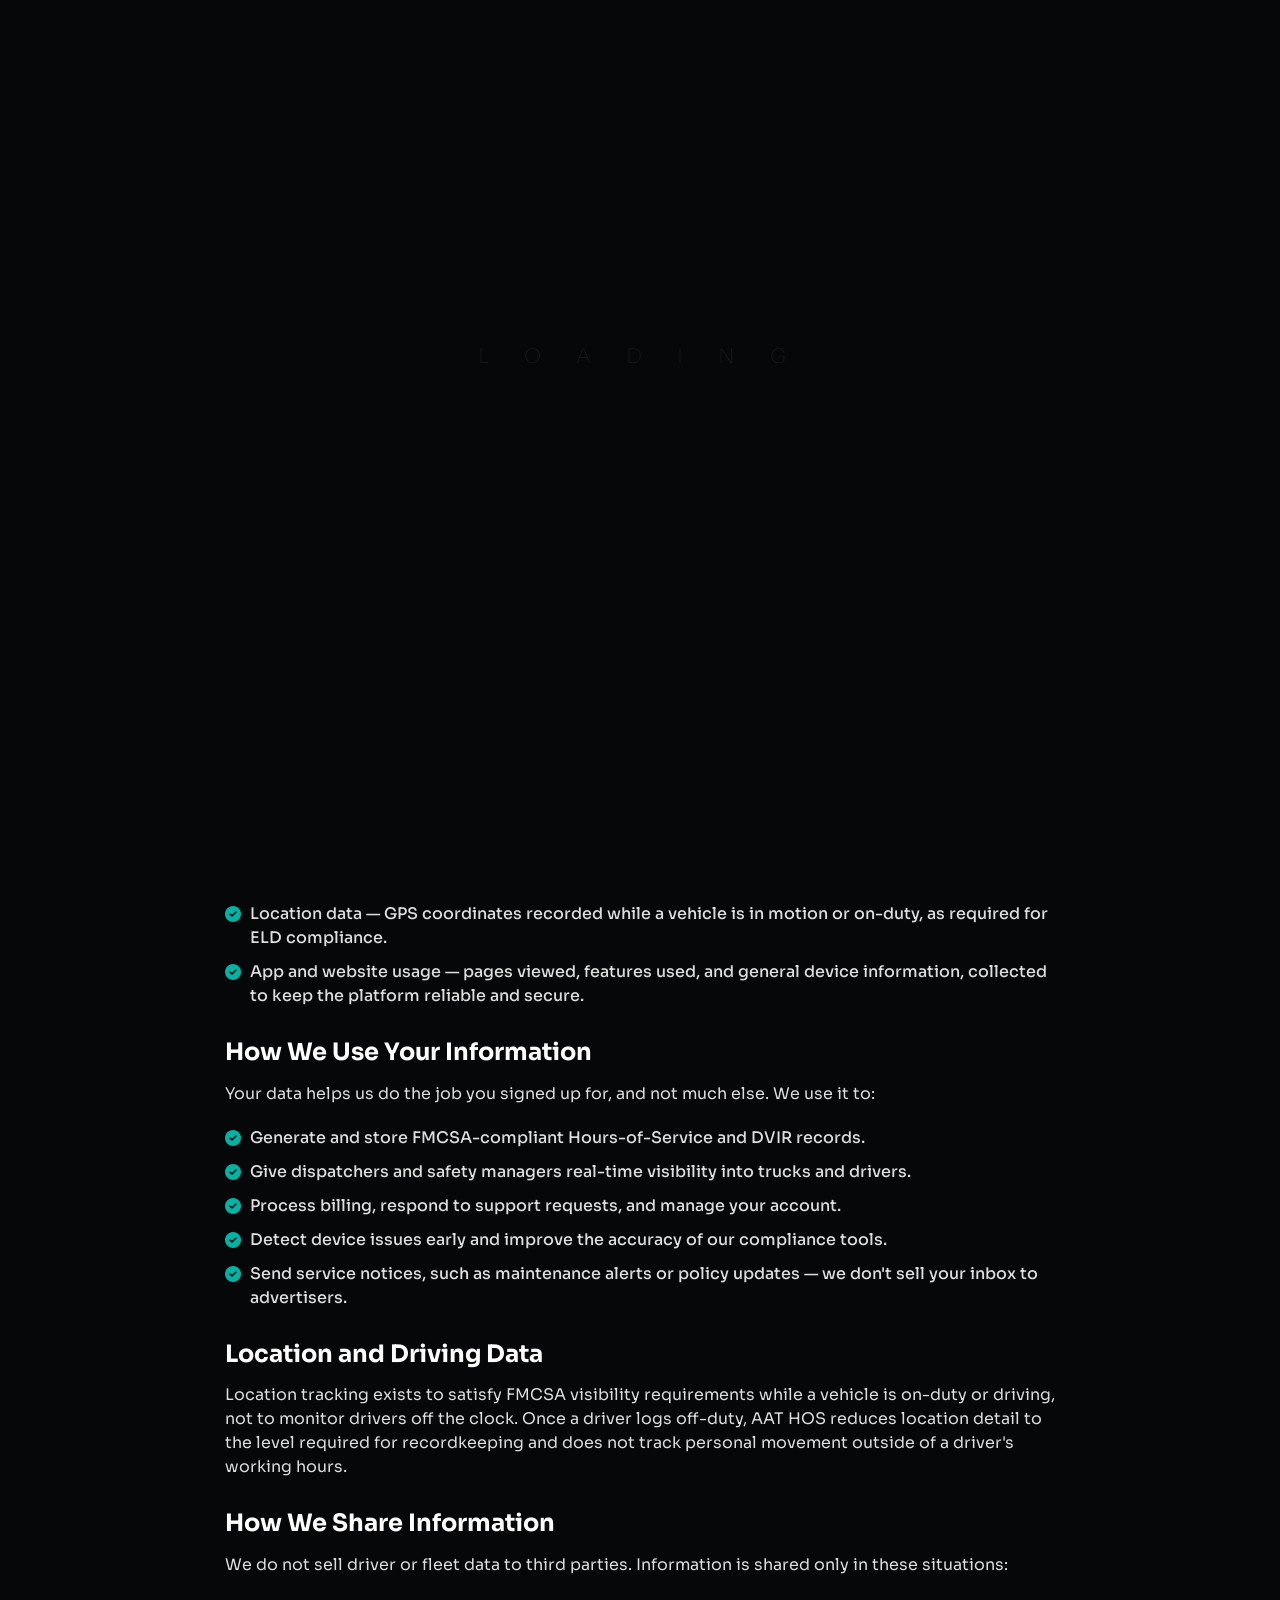
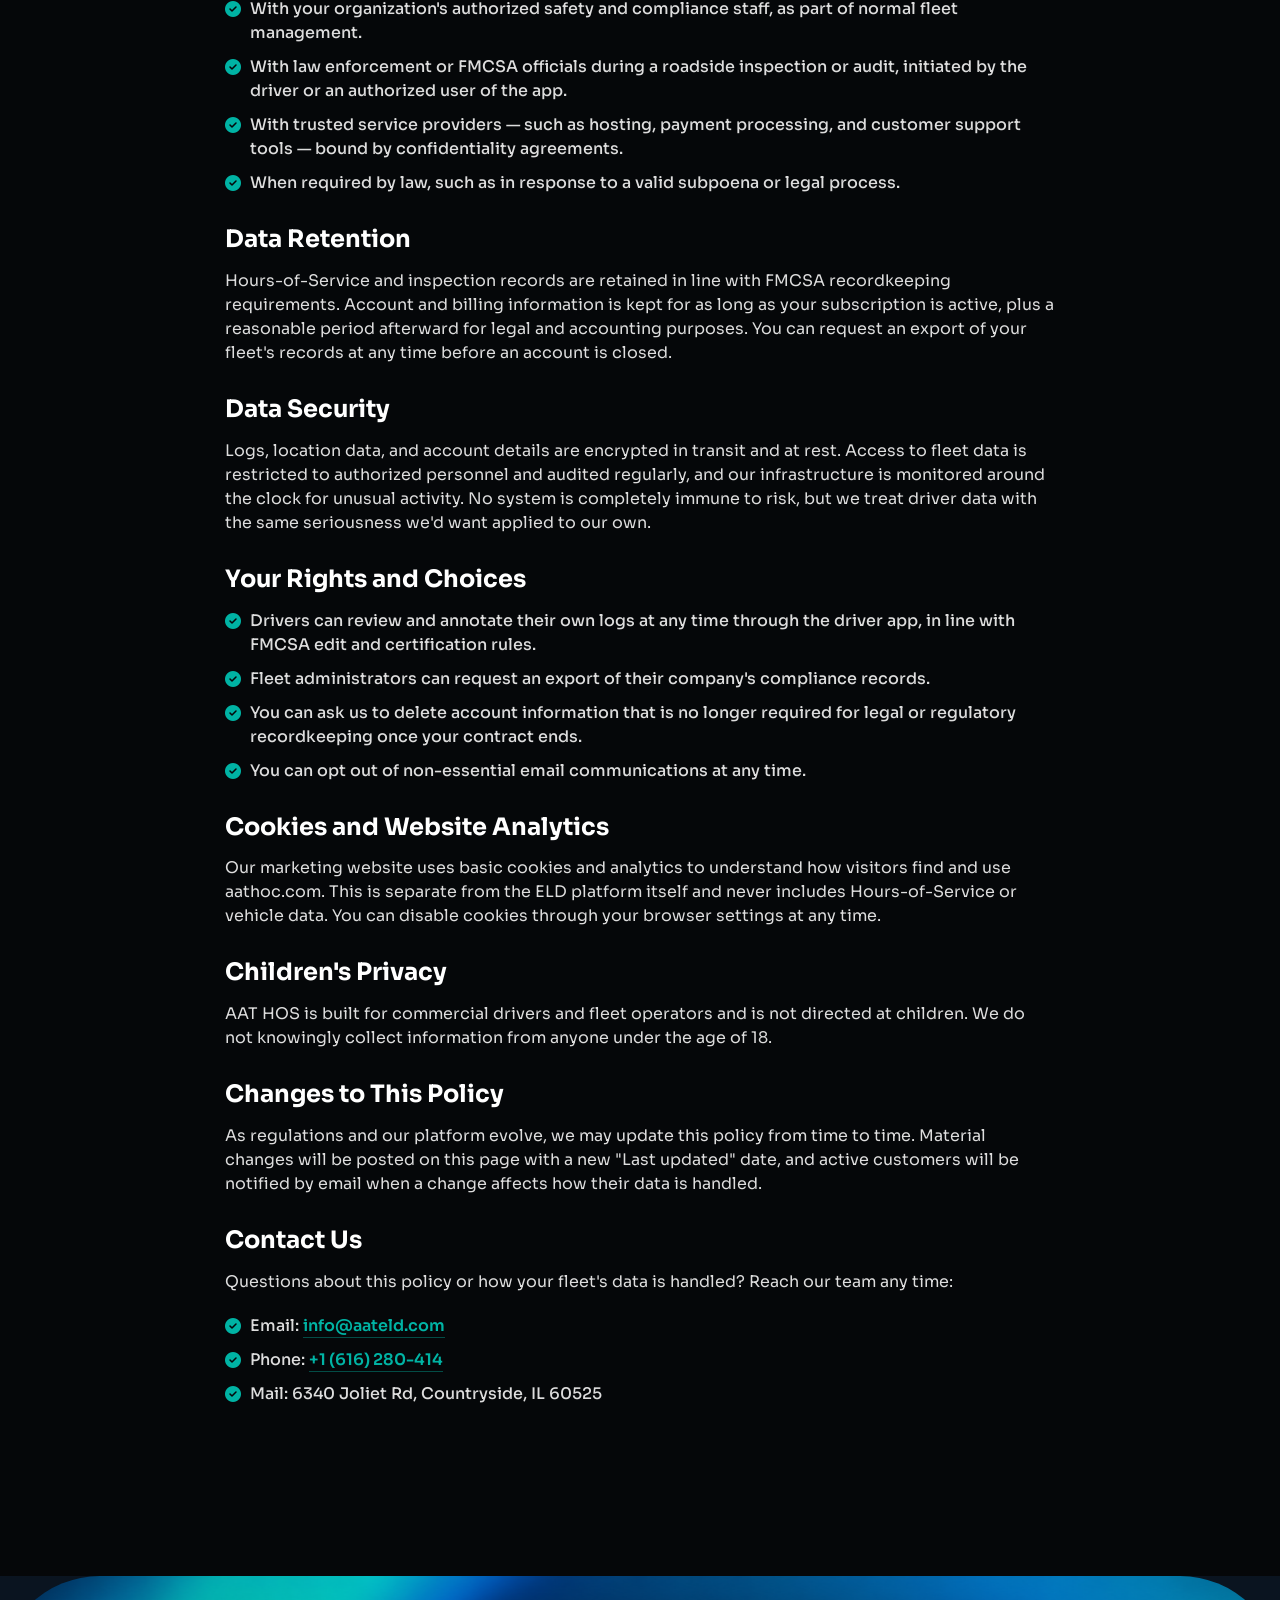
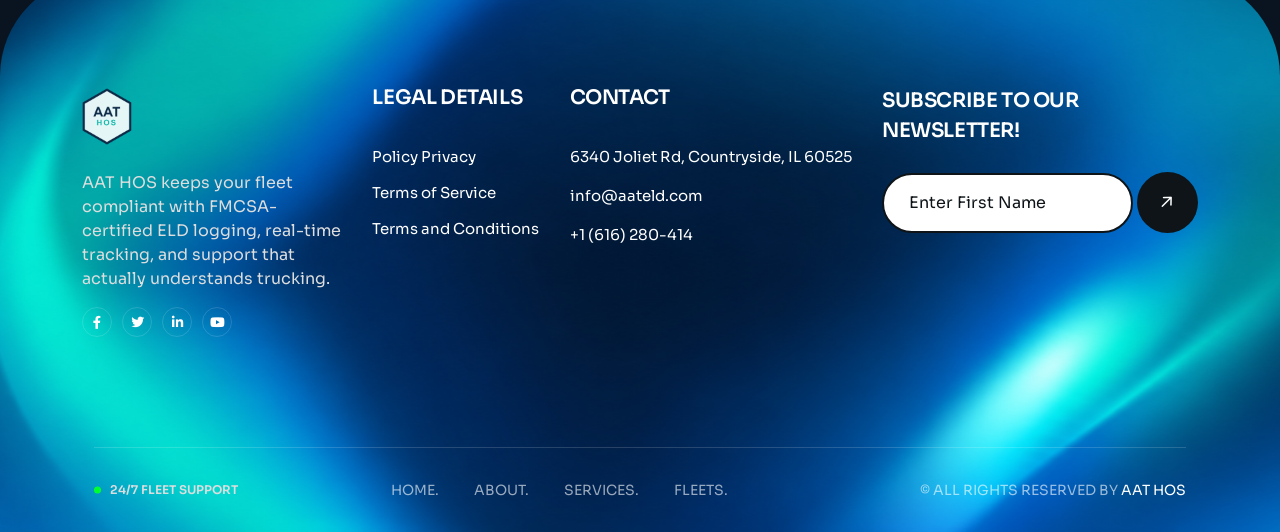
==== privacy-policy.html @ c5a2912a "first commit" ====
<!DOCTYPE html>
<html class="no-js" lang="en">

<head>
    <meta charset="utf-8" />
    <meta http-equiv="x-ua-compatible" content="ie=edge" />
    <meta name="viewport" content="width=device-width, initial-scale=1" />
    <meta name="description"
        content="Read how AAT HOS collects, uses, and protects your fleet's Hours-of-Service logs, driver data, and account information." data-i18n-content="legalPrivacy.metaDesc" />

    <!-- Site Title -->
    <title data-i18n="legalPrivacy.metaTitle">Privacy Policy | AAT HOS</title>

    <!-- Place favicon.ico in the root directory -->
    <link rel="apple-touch-icon" href="./assets/img/favicon.png" />
    <link rel="shortcut icon" type="image/png" href="./assets/img/favicon.png" />

    <!-- CSS here -->
    <link rel="stylesheet" href="assets/css/animate.min.css" />
    <link rel="stylesheet" href="assets/css/bootstrap.min.css" />
    <link rel="stylesheet" href="assets/css/font-awesome-pro.min.css" />
    <link rel="stylesheet" href="assets/css/flaticon_gerold.css" />
    <link rel="stylesheet" href="assets/css/nice-select.css" />
    <link rel="stylesheet" href="assets/css/backToTop.css" />
    <link rel="stylesheet" href="assets/css/owl.carousel.min.css" />
    <link rel="stylesheet" href="assets/css/swiper.min.css" />
    <link rel="stylesheet" href="assets/css/odometer-theme-default.css" />
    <link rel="stylesheet" href="assets/css/magnific-popup.css" />
    <link rel="stylesheet" href="assets/css/venobox.min.css" />
    <link rel="stylesheet" href="assets/css/main.css" />
    <link rel="stylesheet" href="assets/css/main-2.css" />
    <link rel="stylesheet" href="assets/css/main-3.css" />
    <link rel="stylesheet" href="assets/css/gerold-core.css" />
    <link rel="stylesheet" href="assets/css/light-mode.css" />
    <link rel="stylesheet" href="assets/css/meanmenu.css" />
    <link rel="stylesheet" href="assets/css/responsive.css" />
    <link rel="stylesheet" href="assets/css/responsive-2.css" />
    <link rel="stylesheet" href="assets/css/responsive-3.css" />
    <link rel="stylesheet" href="assets/css/lang-switcher.css" />
    <link rel="stylesheet" href="assets/css/legal-content.css" />
</head>

<body>

    <!-- Preloader Area Start -->
    <div class="preloader">
        <svg viewBox="0 0 1000 1000" preserveAspectRatio="none">
            <path id="preloaderSvg" d="M0,1005S175,995,500,995s500,5,500,5V0H0Z"></path>
        </svg>
        <div class="preloader-heading">
            <div class="load-text">
                <span>L</span>
                <span>o</span>
                <span>a</span>
                <span>d</span>
                <span>i</span>
                <span>n</span>
                <span>g</span>
            </div>
        </div>
    </div>
    <!-- Preloader Area End -->

    <!-- start: Back To Top -->
    <div class="progress-wrap" id="scrollUp">
        <svg class="progress-circle svg-content" width="100%" height="100%" viewBox="-1 -1 102 102">
            <path d="M50,1 a49,49 0 0,1 0,98 a49,49 0 0,1 0,-98" />
        </svg>
    </div>
    <!-- end: Back To Top -->

    <!-- start: Header Area -->
    <header class="tj-header-area header-6 header-absolute">
        <div class="container-fluid">
            <div class="row">
                <div class="col-12 d-flex flex-wrap justify-content-between align-items-center">
                    <div class="tj-header-4-logo">
                        <div class="logo-box">
                            <a href="index.html">
                                <img src="assets/img/images/logo/AAT-HOS-white.png" alt="Logo" />
                            </a>
                        </div>
                    </div>
                    <div class="header-menu" id="headerMenu">
                        <nav>
                            <ul>
                                <li class="lang-switcher-item">
                                    <div class="lang-switcher">
                                        <button type="button" class="lang-switcher-current" aria-haspopup="listbox" aria-expanded="false">
                                            <span class="lang-switcher-current-label">EN</span>
                                            <i class="fa-regular fa-chevron-down"></i>
                                        </button>
                                        <div class="lang-switcher-options" role="listbox">
                                            <button type="button" class="lang-option is-active" data-lang="en" role="option" aria-selected="true">EN</button>
                                            <button type="button" class="lang-option" data-lang="es" role="option" aria-selected="false">ESP</button>
                                        </div>
                                    </div>
                                </li>
                                <li><a href="index.html#home" data-i18n="nav.home">Home</a></li>
                                <li><a href="index.html#about" data-i18n="nav.about">About</a></li>
                                <li><a href="index.html#services" data-i18n="nav.services">Services</a></li>
                                <li><a href="index.html#fleets" data-i18n="nav.fleets">Fleets We Serve</a></li>
                                <li><a href="index.html#faq" data-i18n="nav.faq">FAQ</a></li>
                                <li><a href="index.html#footer" data-i18n="nav.contact">Contact</a></li>
                            </ul>
                        </nav>
                    </div>
                    <div class="mobile-menu d-lg-none"></div>
                    <div class="header-button">
                        <a href="index.html#footer" class="btn tj-btn-primary"><span data-i18n="nav.getStarted">Get Started</span> <i
                                class="fa-regular fa-arrow-right"></i></a>
                    </div>
                    <div class="menu-bar d-lg-none">
                        <button>
                            <span></span>
                            <span></span>
                            <span></span>
                            <span></span>
                        </button>
                    </div>
                </div>
            </div>
        </div>
    </header>
    <header class="tj-header-area header-2 header-6-sticky header-sticky sticky-out">
        <div class="container-fluid">
            <div class="row">
                <div class="col-12 d-flex flex-wrap justify-content-between align-items-center">
                    <div class="tj-header-4-logo">
                        <div class="logo-box">
                            <a href="index.html">
                                <img src="assets/img/images/logo/AAT-HOS-white.png" alt="Logo" />
                            </a>
                        </div>
                    </div>
                    <div class="header-menu">
                        <nav>
                            <ul>
                                <li><a href="index.html#home" data-i18n="nav.home">Home</a></li>
                                <li><a href="index.html#about" data-i18n="nav.about">About</a></li>
                                <li><a href="index.html#services" data-i18n="nav.services">Services</a></li>
                                <li><a href="index.html#fleets" data-i18n="nav.fleets">Fleets We Serve</a></li>
                                <li><a href="index.html#faq" data-i18n="nav.faq">FAQ</a></li>
                                <li><a href="index.html#footer" data-i18n="nav.contact">Contact</a></li>
                                <li class="lang-switcher-item">
                                    <div class="lang-switcher">
                                        <button type="button" class="lang-switcher-current" aria-haspopup="listbox" aria-expanded="false">
                                            <span class="lang-switcher-current-label">EN</span>
                                            <i class="fa-regular fa-chevron-down"></i>
                                        </button>
                                        <div class="lang-switcher-options" role="listbox">
                                            <button type="button" class="lang-option is-active" data-lang="en" role="option" aria-selected="true">EN</button>
                                            <button type="button" class="lang-option" data-lang="es" role="option" aria-selected="false">ESP</button>
                                        </div>
                                    </div>
                                </li>
                            </ul>
                        </nav>
                    </div>
                    <div class="mobile-menu d-lg-none"></div>
                    <div class="header-button">
                        <a href="index.html#footer" class="btn tj-btn-primary"><span data-i18n="nav.getStarted">Get Started</span> <i
                                class="fa-regular fa-arrow-right"></i></a>
                    </div>
                    <div class="menu-bar d-lg-none">
                        <button>
                            <span></span>
                            <span></span>
                            <span></span>
                            <span></span>
                        </button>
                    </div>
                </div>
            </div>
        </div>
    </header>
    <!-- end: Header Area -->

    <main class="site-content" id="content">

        <!-- START: Breadcrumb Area -->
        <section class="breadcrumb_area" data-bg-image="./assets/img/breadcrumb/breadcrumb-bg.jpg"
            data-bg-color="#0E1B2C">
            <div class="container">
                <div class="row">
                    <div class="col">
                        <div class="breadcrumb_content d-flex flex-column align-items-center">
                            <h2 class="title wow fadeInUp" data-wow-delay=".3s" data-i18n="legalPrivacy.pageTitle">Privacy Policy</h2>
                            <div class="breadcrumb_navigation wow fadeInUp" data-wow-delay=".5s">
                                <span><a href="index.html" data-i18n="nav.home">Home</a></span>
                                <i class="far fa-long-arrow-right"></i>
                                <span class="current-item" data-i18n="legalPrivacy.pageTitle">Privacy Policy</span>
                            </div>
                        </div>
                    </div>
                </div>
            </div>
        </section>
        <!-- END: Breadcrumb Area -->

        <!-- start: Privacy Policy Content -->
        <section class="full-width tj-post-details__area">
            <div class="container">
                <div class="row justify-content-center">
                    <div class="col-lg-9">
                        <div class="tj-post-details__container">
                            <article class="tj-single__post">
                                <div class="tj-post__content">

                                    <p><em data-i18n="legal.lastUpdated">Last updated: September 2026</em></p>

                                    <p data-i18n="legalPrivacy.intro">
                                        AAT HOS provides FMCSA-certified ELD hardware and fleet compliance software to
                                        trucking companies, owner-operators, and dispatch teams. This policy explains
                                        what information we collect through our devices, driver app, and website,
                                        why we collect it, and the choices you have as a driver, fleet manager, or
                                        site visitor.
                                    </p>

                                    <h4 data-i18n="legalPrivacy.h1">Information We Collect</h4>
                                    <p data-i18n="legalPrivacy.h1Intro">
                                        We collect only what's needed to keep your fleet compliant and your account
                                        running smoothly:
                                    </p>
                                    <ul>
                                        <li data-i18n="legalPrivacy.h1List1">Account details — name, company, email, phone number, and billing
                                            information when you sign up or manage your subscription.</li>
                                        <li data-i18n="legalPrivacy.h1List2">Vehicle and engine data — diagnostic information read from your truck's
                                            ECM, such as odometer, engine hours, and VIN, used to build accurate HOS
                                            records.</li>
                                        <li data-i18n="legalPrivacy.h1List3">Hours-of-Service and inspection logs — duty status changes, driver
                                            certifications, and DVIR entries created through the driver app.</li>
                                        <li data-i18n="legalPrivacy.h1List4">Location data — GPS coordinates recorded while a vehicle is in motion or
                                            on-duty, as required for ELD compliance.</li>
                                        <li data-i18n="legalPrivacy.h1List5">App and website usage — pages viewed, features used, and general device
                                            information, collected to keep the platform reliable and secure.</li>
                                    </ul>

                                    <h4 data-i18n="legalPrivacy.h2">How We Use Your Information</h4>
                                    <p data-i18n="legalPrivacy.h2Intro">
                                        Your data helps us do the job you signed up for, and not much else. We use it
                                        to:
                                    </p>
                                    <ul>
                                        <li data-i18n="legalPrivacy.h2List1">Generate and store FMCSA-compliant Hours-of-Service and DVIR records.</li>
                                        <li data-i18n="legalPrivacy.h2List2">Give dispatchers and safety managers real-time visibility into trucks and
                                            drivers.</li>
                                        <li data-i18n="legalPrivacy.h2List3">Process billing, respond to support requests, and manage your account.
                                        </li>
                                        <li data-i18n="legalPrivacy.h2List4">Detect device issues early and improve the accuracy of our compliance
                                            tools.</li>
                                        <li data-i18n="legalPrivacy.h2List5">Send service notices, such as maintenance alerts or policy updates — we
                                            don't sell your inbox to advertisers.</li>
                                    </ul>

                                    <h4 data-i18n="legalPrivacy.h3">Location and Driving Data</h4>
                                    <p data-i18n="legalPrivacy.h3Body">
                                        Location tracking exists to satisfy FMCSA visibility requirements while a
                                        vehicle is on-duty or driving, not to monitor drivers off the clock. Once a
                                        driver logs off-duty, AAT HOS reduces location detail to the level required
                                        for recordkeeping and does not track personal movement outside of a driver's
                                        working hours.
                                    </p>

                                    <h4 data-i18n="legalPrivacy.h4">How We Share Information</h4>
                                    <p data-i18n="legalPrivacy.h4Intro">
                                        We do not sell driver or fleet data to third parties. Information is shared
                                        only in these situations:
                                    </p>
                                    <ul>
                                        <li data-i18n="legalPrivacy.h4List1">With your organization's authorized safety and compliance staff, as part
                                            of normal fleet management.</li>
                                        <li data-i18n="legalPrivacy.h4List2">With law enforcement or FMCSA officials during a roadside inspection or
                                            audit, initiated by the driver or an authorized user of the app.</li>
                                        <li data-i18n="legalPrivacy.h4List3">With trusted service providers — such as hosting, payment processing, and
                                            customer support tools — bound by confidentiality agreements.</li>
                                        <li data-i18n="legalPrivacy.h4List4">When required by law, such as in response to a valid subpoena or legal
                                            process.</li>
                                    </ul>

                                    <h4 data-i18n="legalPrivacy.h5">Data Retention</h4>
                                    <p data-i18n="legalPrivacy.h5Body">
                                        Hours-of-Service and inspection records are retained in line with FMCSA
                                        recordkeeping requirements. Account and billing information is kept for as
                                        long as your subscription is active, plus a reasonable period afterward for
                                        legal and accounting purposes. You can request an export of your fleet's
                                        records at any time before an account is closed.
                                    </p>

                                    <h4 data-i18n="legalPrivacy.h6">Data Security</h4>
                                    <p data-i18n="legalPrivacy.h6Body">
                                        Logs, location data, and account details are encrypted in transit and at
                                        rest. Access to fleet data is restricted to authorized personnel and audited
                                        regularly, and our infrastructure is monitored around the clock for unusual
                                        activity. No system is completely immune to risk, but we treat driver data
                                        with the same seriousness we'd want applied to our own.
                                    </p>

                                    <h4 data-i18n="legalPrivacy.h7">Your Rights and Choices</h4>
                                    <ul>
                                        <li data-i18n="legalPrivacy.h7List1">Drivers can review and annotate their own logs at any time through the
                                            driver app, in line with FMCSA edit and certification rules.</li>
                                        <li data-i18n="legalPrivacy.h7List2">Fleet administrators can request an export of their company's compliance
                                            records.</li>
                                        <li data-i18n="legalPrivacy.h7List3">You can ask us to delete account information that is no longer required
                                            for legal or regulatory recordkeeping once your contract ends.</li>
                                        <li data-i18n="legalPrivacy.h7List4">You can opt out of non-essential email communications at any time.</li>
                                    </ul>

                                    <h4 data-i18n="legalPrivacy.h8">Cookies and Website Analytics</h4>
                                    <p data-i18n="legalPrivacy.h8Body">
                                        Our marketing website uses basic cookies and analytics to understand how
                                        visitors find and use aathoc.com. This is separate from the ELD platform
                                        itself and never includes Hours-of-Service or vehicle data. You can disable
                                        cookies through your browser settings at any time.
                                    </p>

                                    <h4 data-i18n="legalPrivacy.h9">Children's Privacy</h4>
                                    <p data-i18n="legalPrivacy.h9Body">
                                        AAT HOS is built for commercial drivers and fleet operators and is not
                                        directed at children. We do not knowingly collect information from anyone
                                        under the age of 18.
                                    </p>

                                    <h4 data-i18n="legalPrivacy.h10">Changes to This Policy</h4>
                                    <p data-i18n="legalPrivacy.h10Body">
                                        As regulations and our platform evolve, we may update this policy from time
                                        to time. Material changes will be posted on this page with a new "Last
                                        updated" date, and active customers will be notified by email when a change
                                        affects how their data is handled.
                                    </p>

                                    <h4 data-i18n="legal.contactTitle">Contact Us</h4>
                                    <p data-i18n="legalPrivacy.contactIntro">
                                        Questions about this policy or how your fleet's data is handled? Reach our
                                        team any time:
                                    </p>
                                    <ul>
                                        <li><span data-i18n="legal.emailLabel">Email:</span> <a href="mailto:info@aateld.com">info@aateld.com</a></li>
                                        <li><span data-i18n="legal.phoneLabel">Phone:</span> <a href="tel:+1616280414">+1 (616) 280-414</a></li>
                                        <li data-i18n="legal.mailLine">Mail: 6340 Joliet Rd, Countryside, IL 60525</li>
                                    </ul>

                                </div>
                            </article>
                        </div>
                    </div>
                </div>
            </div>
        </section>
        <!-- end: Privacy Policy Content -->

    </main>

    <!-- start: Footer Area -->
    <section class="tj-footer-7-area tj-footer-9-area" id="footer" data-bg-image="assets/img/images/footer-bg.png">
        <div class="container">
            <div class="row">
                <div class="col">
                    <div class="tj-footer-7-top">
                        <div class="container">
                            <div class="row">
                                <div class="tj-footer-7-top-wrapper">
                                    <div class="footer-widget widget-info tj-footer-9-col-1 wow fadeInUp" data-wow-delay=".3s">
                                        <div class="footer-logo">
                                            <a href="index.html"><img src="assets/img/images/logo/footer-logo.png" alt=""></a>
                                        </div>
                                        <div class="desc">
                                            <p data-i18n="footer.desc">AAT HOS keeps your fleet compliant with FMCSA-certified ELD logging, real-time tracking, and support that actually understands trucking.</p>
                                        </div>
                                        <div class="tj-footer-9-social">
                                            <ul class="ul-reset social-icons tj-header-5-right-social-icons">
                                                <li>
                                                    <a href="#"><i class="fa-brands fa-facebook-f"></i></a>
                                                </li>
                                                <li>
                                                    <a href="#"><i class="fa-brands fa-twitter"></i></a>
                                                </li>
                                                <li>
                                                    <a href="#"><i class="fa-brands fa-linkedin-in"></i></a>
                                                </li>
                                                <li>
                                                    <a href="#"><i class="fa-brands fa-youtube"></i></a>
                                                </li>
                                            </ul>
                                        </div>
                                    </div>
                                    <div class="footer-widget tj-footer-9-col-2 widget_nav_menu wow fadeInUp" data-wow-delay=".5s">
                                        <div class="footer-title">
                                            <h6 class="title" data-i18n="footer.legalTitle">Legal Details</h6>
                                        </div>
                                        <nav>
                                            <ul>
                                                <li><a href="privacy-policy.html" data-i18n="footer.privacy">Policy Privacy</a></li>
                                                <li><a href="terms-of-service.html" data-i18n="footer.tos">Terms of Service</a></li>
                                                <li><a href="terms-and-conditions.html" data-i18n="footer.tac">Terms and Conditions</a></li>
                                            </ul>
                                        </nav>
                                    </div>
                                    <div class="footer-widget tj-footer-9-col-3 footer_contact wow fadeInUp" data-wow-delay=".7s">
                                        <div class="footer-title">
                                            <h4 class="title" data-i18n="footer.contactTitle">Contact</h4>
                                        </div>
                                        <div class="contact-item">
                                            <ul>
                                                <li><a href="#" data-i18n="footer.address">6340 Joliet Rd, Countryside, IL 60525</a></li>
                                                <li><a href="mailto:info@aateld.com">info@aateld.com</a></li>
                                                <li><a href="tel:+1616280414">+1 (616) 280-414</a></li>
                                            </ul>
                                        </div>
                                    </div>
                                    <div class="footer-widget tj-footer-9-col-3 footer_socials_media wow fadeInUp" data-wow-delay=".9s">
                                        <div class="footer-title">
                                            <h4 class="tj-footer-7-top-title"><span data-i18n="footer.newsletterTitle1">Subscribe To Our</span> <br>
                                                <span data-i18n="footer.newsletterTitle2">Newsletter!</span></h4>
                                        </div>
                                        <div class="tj-footer-7-top-form wow fadeInUp" data-wow-delay=".3s">
                                            <form action="#">
                                                <input type="text" placeholder="Enter First Name" data-i18n-placeholder="footer.firstName">
                                                <button type="submit" class="tj-footer-7-top-submit-btn">
                                                    <span class="icon_box">
                                                        <i class="icon_first fa-regular fa-arrow-right"></i>
                                                        <i class="icon_second fa-regular fa-arrow-right"></i>
                                                    </span>
                                                </button>
                                            </form>

                                        </div>
                                    </div>
                                </div>
                            </div>
                        </div>
                    </div>
                    <div class="tj-footer-7-bottom">
                        <div class="container">
                            <div class="row">
                                <div class="col">
                                    <div class="tj-footer-7-wrapper">
                                        <div class="tj-footer-6-left">
                                            <p class="tj-footer-6-paragraph" data-i18n="footer.support">24/7 FLEET SUPPORT</p>
                                        </div>
                                        <div class="tj-footer-6-middle">
                                            <div class="footer-menu tj-footer-6-menu">
                                                <nav>
                                                    <ul>
                                                        <li><a href="index.html#home" data-i18n="footer.navHome">Home.</a></li>
                                                        <li><a href="index.html#about" data-i18n="footer.navAbout">About.</a></li>
                                                        <li><a href="index.html#services" data-i18n="footer.navServices">Services.</a></li>
                                                        <li><a href="index.html#fleets" data-i18n="footer.navFleets">Fleets.</a></li>
                                                    </ul>
                                                </nav>
                                            </div>
                                        </div>
                                        <div class="tj-footer-6-right">
                                            <p class="tj-footer-6-copyright"><span data-i18n="footer.copyright">© All rights reserved by</span> <a href="#">AAT HOS</a></p>
                                        </div>
                                    </div>
                                </div>
                            </div>
                        </div>
                    </div>
                </div>
            </div>
        </div>
    </section>
    <!-- end: Footer Area -->

    <!-- JS here -->
    <script src="assets/js/jquery.min.js"></script>
    <script src="assets/js/bootstrap.bundle.min.js"></script>

    <script src="assets/js/gsap.min.js"></script>
    <script src="assets/js/gsap-scroll-to-plugin.min.js"></script>
    <script src="assets/js/gsap-scroll-trigger.min.js"></script>
    <script src="assets/js/gsap-split-text.min.js"></script>
    <script src="assets/js/lenis.min.js"></script>

    <script src="assets/js/nice-select.min.js"></script>
    <script src="assets/js/backToTop.js"></script>
    <script src="assets/js/appear.min.js"></script>
    <script src="assets/js/sticky.min.js"></script>
    <script src="assets/js/wow.min.js"></script>
    <script src="assets/js/lightcase.js"></script>
    <script src="assets/js/owl.carousel.min.js"></script>
    <script src="assets/js/swiper.min.js"></script>
    <script src="assets/js/imagesloaded-pkgd.js"></script>
    <script src="assets/js/isotope.pkgd.min.js"></script>
    <script src="assets/js/odometer.min.js"></script>
    <script src="assets/js/magnific-popup.js"></script>
    <script src="assets/js/vanilla-tilt.min.js"></script>
    <script src="assets/js/validate.min.js"></script>
    <script src="assets/js/meanmenu.js"></script>
    <script src="assets/js/venobox.min.js"></script>
    <script src="assets/js/main.js"></script>
    <script src="assets/js/i18n.js"></script>
</body>

</html>
---- assets/css/backToTop.css ----
.progress-wrap {
	position: fixed;
	right: 50px;
	bottom: 50px;
	height: 46px;
	width: 46px;
	cursor: pointer;
	display: block;
	border-radius: 50px;
	box-shadow: inset 0 0 0 2px rgba(0, 179, 164, 0.5);
	z-index: 99;
	opacity: 0;
	visibility: hidden;
	transform: translateY(15px);
	-webkit-transition: all 200ms linear;
	transition: all 200ms linear;
}

.progress-wrap.active-progress {
	opacity: 1;
	visibility: visible;
	transform: translateY(0);
}

.progress-wrap::after {
	position: absolute;
	content: "\f176";
	font-family: "Font Awesome 5 Pro";
	text-align: center;
	line-height: 46px;
	font-size: 20px;
	color: var(--tj-theme-primary);
	left: 0;
	top: 0;
	height: 46px;
	width: 46px;
	cursor: pointer;
	display: block;
	z-index: 1;
	-webkit-transition: all 200ms linear;
	transition: all 200ms linear;
}

.progress-wrap svg path {
	fill: none;
}

.progress-wrap svg.progress-circle path {
	stroke: var(--tj-theme-primary);
	stroke-width: 4;
	box-sizing: border-box;
	-webkit-transition: all 200ms linear;
	transition: all 200ms linear;
}
---- assets/css/main.css ----
/*-----------------------------------------------------------------------------------

Theme Name: Gerold - Personal Portfolio HTML5 Template
Theme URI: https://themejunction.net/html/gerold/demo/
Author: Theme-Junction
Author URI: https://themeforest.net/user/theme-junction
Description: Gerold - Personal Portfolio HTML5 Template

-----------------------------------------------------------------------------------
/************ TABLE OF CONTENTS ***************

  Theme Default CSS
	Preloader
	Headers
	Hero Section
	Services Section
	Portfolio Section
	Popup Section
	Resume Section
	Skills Section
	Testimonials Section
	Blog Section
	Blog Standard Page
	Blog Details Page
	Contact Section
	Footer Area
	Sidebar Menu
	Sidebar Widgets
	Breadcrumb Area

**********************************************/

/*
* ===============================
*  START: Theme Default CSS
* ===============================
*/

@import url("https://fonts.googleapis.com/css2?family=Russo+One&family=Sora:wght@100..800&display=swap");

:root {
	/* ----------------------------------
   @font family declaration
  ------------------------------------ */
	--tj-ff-body: "Sora", sans-serif;
	--tj-ff-heading: "Sora", sans-serif;
	--tj-ff-russo: "Russo One", sans-serif;
	--tj-ff-fontawesome: "Font Awesome 6 Pro";
	/* ----------------------------------
   @color declaration
  ------------------------------------ */
	--tj-body: #dddddd;
	--tj-white: #ffffff;
	--tj-off-white: #f6f3fc;
	--tj-black: #000000;
	--tj-black-2: #050709;
	--tj-black3: #5c6266;
	--tj-black4: #585859;
	--tj-h3-black: #0b0410;
	--tj-heading-primary: #102039;
	--tj-heading-secondary: #ea1826;
	--tj-theme-primary: #00b3a4;
	--tj-theme-primary-1: #002C61;
	--tj-theme-primary-2: #5fd6c9;
	--tj-theme-primary-3: #1c6ea4;
	--tj-theme-h3-primary-1: #00b3a4;
	--tj-theme-h4-primary-1: #0a1626;
	--tj-theme-secondary: #0e2a47;
	--tj-theme-accent-1: #0a1420;
	--tj-theme-accent-2: #0e2a47;
	--tj-grey-1: #747779;
	--tj-grey-2: #d9d9d9;
	--tj-grey-3: #dddddd;
	--tj-grey-4: #22272c;
	--tj-grey-5: #636363;
	--tj-grey-6: #1b262e;
	--tj-bg: #0c1115;
	--tj-bg-2: #0e1418;
	--tj-bg-3: #10171c;
	--tj-bg-4: #151b1f;
	--tj-bg-5: #0a1420;
	--tj-h3-bg: #0e1b2c;
	--tj-border: #1b2227;
	--tj-border1: #2a343c;

	

	/* ----------------------------------
   @font weight declaration
  ------------------------------------ */
	--tj-fw-normal: normal;
	--tj-fw-elight: 200;
	--tj-fw-light: 300;
	--tj-fw-regular: 400;
	--tj-fw-medium: 500;
	--tj-fw-sbold: 600;
	--tj-fw-bold: 700;
	--tj-fw-ebold: 800;
	--tj-fw-black: 900;
	/* ----------------------------------
    @font size declaration
  ------------------------------------ */
	--tj-fz-body: 16px;
	--tj-fz-btn: 15px;
	--tj-fz-p: 18px;
	--tj-fz-h1: 65px;
	--tj-fz-h2: 45px;
	--tj-fz-h3: 30px;
	--tj-fz-h4: 24px;
	--tj-fz-h5: 22px;
	--tj-fz-h6: 18px;
	--tj-fz-sub-title: 36px;
}

* {
	margin: 0;
	padding: 0;
	-webkit-box-sizing: border-box;
	box-sizing: border-box;
	scrollbar-width: thin;
	scrollbar-color: var(--tj-theme-primary) var(--tj-theme-secondary);
}

::-webkit-scrollbar {
	height: 4px;
	width: 4px;
	background: var(--tj-theme-secondary);
}

::-webkit-scrollbar-thumb {
	background: var(--tj-theme-primary);
	-webkit-border-radius: 1ex;
	-webkit-box-shadow: 0px 0px 0px rgba(0, 0, 0, 0.75);
}

::-webkit-scrollbar-corner {
	background: transparent;
}

html,
body {
	min-height: 100%;
	overflow-x: hidden;
}

img {
	max-width: 100%;
}

body {
	font-family: var(--tj-ff-body);
	font-size: var(--tj-fz-body);
	font-weight: var(--tj-fw-regular);
	color: var(--tj-body);
	background-color: var(--tj-theme-accent-1);
}

html.lenis,
html.lenis body {
	height: auto;
}

.lenis.lenis-smooth {
	scroll-behavior: auto !important;
}

.lenis.lenis-smooth [data-lenis-prevent] {
	-ms-scroll-chaining: none;
	overscroll-behavior: contain;
}

.lenis.lenis-stopped {
	overflow: hidden;
}

.lenis.lenis-scrolling iframe {
	pointer-events: none;
}

h1,
h2,
h3,
h4,
h5,
h6 {
	font-family: var(--tj-ff-heading);
	font-weight: var(--tj-fw-bold);
	line-height: 1.2;
	color: var(--tj-white);
	margin-bottom: 15px;
}

h1 {
	font-size: var(--tj-fz-h1);
}

h2 {
	font-size: var(--tj-fz-h2);
}

h3 {
	font-size: var(--tj-fz-h3);
}

h4 {
	font-size: var(--tj-fz-h4);
}

h5 {
	font-size: var(--tj-fz-h5);
}

h6 {
	font-size: var(--tj-fz-h6);
}

h1 > a,
h2 > a,
h3 > a,
h4 > a,
h5 > a,
h6 > a {
	color: inherit;
	font-size: inherit;
	font-family: inherit;
	font-weight: inherit;
	text-decoration: none;
}

a:hover {
	text-decoration: none;
}

a h1:hover,
a h2:hover,
a h3:hover,
a h4:hover,
a h5:hover,
a h6:hover {
	text-decoration: none;
}

.site-content {
	overflow: hidden;
}

.ul-reset {
	margin: 0;
	padding: 0;
	list-style: none;
}
.tj-btn-primary {
	text-decoration: none;
	display: -webkit-inline-box;
	display: -ms-inline-flexbox;
	display: inline-flex;
	gap: 10px;
	-webkit-box-align: center;
	-ms-flex-align: center;
	align-items: center;
	-webkit-box-pack: center;
	-ms-flex-pack: center;
	justify-content: center;
	font-size: var(--tj-fz-btn);
	line-height: 1;
	font-weight: var(--tj-fw-bold);
	color: var(--tj-white);
	text-transform: capitalize;
	background-size: 200%;
	background-image: -webkit-gradient(
		linear,
		left top,
		right top,
		from(var(--tj-theme-primary)),
		color-stop(51%, var(--tj-theme-secondary)),
		to(var(--tj-theme-primary))
	);
	background-image: -o-linear-gradient(
		left,
		var(--tj-theme-primary) 0%,
		var(--tj-theme-secondary) 51%,
		var(--tj-theme-primary) 100%
	);
	background-image: linear-gradient(
		to right,
		var(--tj-theme-primary) 0%,
		var(--tj-theme-secondary) 51%,
		var(--tj-theme-primary) 100%
	);
	border: none;
	border-radius: 50px;
	padding: 17px 35px;
	-webkit-transition: 0.4s;
	-o-transition: 0.4s;
	transition: 0.4s;
	&.style-7 {
		padding: 19px 35px;
	}
}
.tj-btn-primary i {
	-webkit-transform: rotate(-45deg);
	-ms-transform: rotate(-45deg);
	transform: rotate(-45deg);
	-webkit-transition: 0.4s;
	-o-transition: 0.4s;
	transition: 0.4s;
}
.tj-btn-primary:hover {
	background-position: -100%;
}
.tj-btn-primary:hover i {
	-webkit-transform: rotate(0);
	-ms-transform: rotate(0);
	transform: rotate(0);
}

.tj-btn-secondary {
	text-decoration: none;
	font-size: var(--tj-fz-btn);
	line-height: 1;
	font-weight: var(--tj-fw-medium);
	color: var(--tj-theme-primary);
	border-radius: 50px;
	padding: 17px 35px;
	border: 1px solid var(--tj-theme-primary);
	-webkit-transition: 0.3s;
	-o-transition: 0.3s;
	transition: 0.3s;
	letter-spacing: 1px;
}
.tj-btn-secondary:hover {
	background: var(--tj-theme-primary);
}
.hero-section.style-3 .tj-btn-secondary {
	border-color: var(--tj-white);
	color: var(--tj-white);
	padding: 16px 35px;
}
.hero-section.style-3 .tj-btn-secondary:hover {
	border-color: var(--tj-theme-primary);
}
.tj-btn-primary-2 {
	display: flex;
	align-items: center;
	text-decoration: none;
	gap: 10px;
	background: var(--tj-theme-primary);
	color: var(--tj-white);
	font-size: var(--tj-fz-btn);
	font-weight: var(--tj-fw-sbold);
	border-radius: 50px;
	padding: 17px 30px;
	line-height: 1;
}
.tj-btn-primary-2 .icon_box {
	position: relative;
	display: inline-flex;
	overflow: hidden;
	padding: 0 4px;
	transform: rotate(-45deg);
}
.tj-btn-primary-2 .icon_box .icon_first,
.tj-btn-primary-2 .icon_box .icon_second {
	transition: all 0.3s ease-in-out 0s;
}
.tj-btn-primary-2 .icon_box .icon_second {
	position: absolute;
	transform: translateX(-150%);
}
.tj-btn-primary-2:hover .icon_box .icon_first {
	transform: translateX(150%);
}
.tj-btn-primary-2:hover .icon_box .icon_second {
	transform: translateX(0%);
}
.tj-btn-primary-2 i {
	display: inline-flex;
	line-height: 1;
}
.tj-btn-primary-2:hover {
	color: var(--tj-white);
	background-color: var(--tj-theme-primary);
}
.lead {
	font-size: 20px;
}
.social-icons {
	display: -webkit-box;
	display: -ms-flexbox;
	display: flex;
	gap: 20px;
}
.social-icons li a {
	color: var(--tj-theme-primary);
	width: 35px;
	height: 35px;
	border: 1px solid var(--tj-theme-primary);
	border-radius: 50%;
	display: flex;
	align-items: center;
	justify-content: center;
	position: relative;
	text-decoration: none;
	z-index: 1;
}
.social-icons li a i {
	transition: 0.3s;
}
.social-icons li a::before {
	content: "";
	position: absolute;
	top: 0;
	left: 0;
	width: 100%;
	height: 100%;
	background: var(--tj-theme-primary);
	-webkit-transform: scale(0);
	-ms-transform: scale(0);
	transform: scale(0);
	-webkit-transition: 0.3s;
	-o-transition: 0.3s;
	transition: 0.3s;
	border-radius: 50%;
	z-index: -1;
}
.social-icons li a:hover {
	border: 1px solid var(--tj-theme-primary);
	color: var(--tj-white);
}
.social-icons li a:hover::before {
	-webkit-transform: scale(1.1);
	-ms-transform: scale(1.1);
	transform: scale(1.1);
}
.funfact-item {
	gap: 15px;
}
.funfact-item .number {
	font-size: 64px;
	line-height: 1;
	font-weight: var(--tj-fw-medium);
	display: -webkit-box;
	display: -ms-flexbox;
	display: flex;
	-ms-flex-wrap: wrap;
	flex-wrap: wrap;
	-webkit-box-align: center;
	-ms-flex-align: center;
	align-items: center;
}

.funfact-item .number span {
	font-weight: var(--tj-fw-medium);
	font-family: var(--tj-ff-heading);
	letter-spacing: 0.04em;
}

.section-header {
	margin-bottom: 50px;
	max-width: 700px;
	width: 100%;
}
.section-header .section-title {
	font-size: 45px;
	background: var(--tj-theme-primary);
	background: -webkit-gradient(
		linear,
		left top,
		right top,
		from(var(--tj-theme-primary)),
		to(var(--tj-white))
	);
	background: -o-linear-gradient(
		left,
		var(--tj-theme-primary) 0%,
		var(--tj-white) 100%
	);
	background: linear-gradient(
		to right,
		var(--tj-theme-primary) 0%,
		var(--tj-white) 100%
	);
	-webkit-background-clip: text;
	-webkit-text-fill-color: transparent;
	display: inline-flex;
	gap: 15px;
	margin-bottom: 0;
}
.section-header p {
	margin-top: 15px;
}
.section-header p:last-child {
	margin-bottom: 0;
}
.section-header.style-2 .section-title {
	font-weight: var(--tj-fw-medium);
}
.section-header.style-2 .sub-title {
	color: rgba(255, 255, 255, 0.5);
	font-weight: var(--tj-fw-regular);
	display: block;
	margin-bottom: 15px;
}
.owl-carousel .owl-nav button.owl-next,
.owl-carousel .owl-nav button.owl-prev,
.owl-carousel button.owl-dot {
	padding: 3px !important;
}
.owl-dots {
	text-align: center;
	margin-top: 25px;
}
.owl-dots .owl-dot {
	margin-right: 5px;
}
.owl-dots .owl-dot:last-child {
	margin-right: 0;
}
.owl-dots .owl-dot span {
	width: 8px;
	height: 8px;
	background: var(--tj-grey-2);
	border-radius: 50%;
	display: block;
	opacity: 0.2;
}
.owl-dots .owl-dot.active span {
	background: var(--tj-theme-primary);
	opacity: 1;
}
.tj-nice-select {
	float: none;
	width: 100%;
	background: transparent;
	border: 1px solid rgba(255, 255, 255, 0.1);
	color: var(--tj-grey-1);
}
.tj-nice-select:hover {
	border-color: rgba(255, 255, 255, 0.1);
}
.tj-nice-select:focus {
	-webkit-box-shadow: none;
	box-shadow: none;
	border-color: var(--tj-theme-primary);
}
.tj-nice-select::after {
	content: "";
	top: 50%;
	right: 10px;
	position: absolute;
	background: url(../img/icons/down-arrow.svg);
	background-position: center;
	background-size: cover;
	border: none;
	-webkit-transform: rotate(0);
	-ms-transform: rotate(0);
	transform: rotate(0);
	width: 15px;
	height: 12px;
	margin-top: -6px;
	-webkit-transform-origin: center;
	-ms-transform-origin: center;
	transform-origin: center;
}
.tj-nice-select.open::after {
	-webkit-transform: rotate(-180deg);
	-ms-transform: rotate(-180deg);
	transform: rotate(-180deg);
}
.nice-select .option:hover,
.nice-select .option.focus,
.nice-select .option.selected.focus,
.nice-select .option {
	color: var(--tj-theme-accent-1);
}
/* END: Theme Default CSS */

/*
* ===============================
*  START: Preloader
* ===============================
*/
body.loaded {
	overflow: hidden !important;
	height: 100% !important;
}

.preloader {
	position: fixed;
	z-index: 10;
	height: 100vh;
	width: 100%;
	left: 0;
	top: 0;
	display: -webkit-box;
	display: -ms-flexbox;
	display: flex;
	overflow: hidden;
	-webkit-box-align: center;
	-ms-flex-align: center;
	align-items: center;
	-webkit-box-pack: center;
	-ms-flex-pack: center;
	justify-content: center;
	background: transparent;
	z-index: 99999999999999;
}

.preloader svg {
	position: absolute;
	top: 0;
	width: 100vw;
	height: 110vh;
	fill: var(--tj-black-2);
}

.preloader .preloader-heading .load-text {
	font-size: 20px;
	font-weight: 200;
	letter-spacing: 15px;
	text-transform: uppercase;
	z-index: 20;
}

.load-text span {
	-webkit-animation: loading 1s infinite alternate;
	animation: loading 1s infinite alternate;
}

.load-text span:nth-child(1) {
	-webkit-animation-delay: 0s;
	animation-delay: 0s;
}

.load-text span:nth-child(2) {
	-webkit-animation-delay: 0.1s;
	animation-delay: 0.1s;
}

.load-text span:nth-child(3) {
	-webkit-animation-delay: 0.2s;
	animation-delay: 0.2s;
}

.load-text span:nth-child(4) {
	-webkit-animation-delay: 0.3s;
	animation-delay: 0.3s;
}

.load-text span:nth-child(5) {
	-webkit-animation-delay: 0.4s;
	animation-delay: 0.4s;
}

.load-text span:nth-child(6) {
	-webkit-animation-delay: 0.5s;
	animation-delay: 0.5s;
}

.load-text span:nth-child(7) {
	-webkit-animation-delay: 0.6s;
	animation-delay: 0.6s;
}

@-webkit-keyframes loading {
	0% {
		opacity: 1;
	}
	100% {
		opacity: 0;
	}
}

@keyframes loading {
	0% {
		opacity: 1;
	}
	100% {
		opacity: 0;
	}
}

/* END: Preloader */

/*
* ===============================
* START: Headers
* ===============================
*/

@-webkit-keyframes bounceInDown {
	0% {
		opacity: 0;
		-webkit-transform: translateY(-2000px);
	}
	60% {
		opacity: 1;
		-webkit-transform: translateY(0px);
	}
	80% {
		-webkit-transform: translateY(-10px);
	}
	100% {
		-webkit-transform: translateY(0);
	}
}

@keyframes bounceInDown {
	0% {
		opacity: 0;
		-webkit-transform: translateY(-2000px);
		transform: translateY(-2000px);
	}
	60% {
		opacity: 1;
		-webkit-transform: translateY(0px);
		transform: translateY(0px);
	}
	80% {
		-webkit-transform: translateY(-10px);
		transform: translateY(-10px);
	}
	100% {
		-webkit-transform: translateY(0);
		transform: translateY(0);
	}
}
@-webkit-keyframes bounceInUp {
	0%,
	10%,
	35%,
	50%,
	to {
		-webkit-animation-timing-function: cubic-bezier(0.215, 0.61, 0.355, 1);
		animation-timing-function: cubic-bezier(0.215, 0.61, 0.355, 1);
	}
	10% {
		-webkit-transform: translate3d(0, 0px, 0);
		transform: translate3d(0, 0px, 0);
	}
	35% {
		-webkit-transform: translate3d(0, -10px, 0);
		transform: translate3d(0, -10px, 0);
	}
	50% {
		-webkit-transform: translate3d(0, 2px, 0);
		transform: translate3d(0, 2px, 0);
	}
	80% {
		-webkit-transform: translate3d(0, -90px, 0);
		transform: translate3d(0, -90px, 0);
	}
	to {
		-webkit-transform: translate3d(0, -3000px, 0);
		transform: translate3d(0, -3000px, 0);
	}
}
@keyframes bounceInUp {
	0%,
	10%,
	35%,
	50%,
	to {
		-webkit-animation-timing-function: cubic-bezier(0.215, 0.61, 0.355, 1);
		animation-timing-function: cubic-bezier(0.215, 0.61, 0.355, 1);
	}
	10% {
		-webkit-transform: translate3d(0, 0px, 0);
		transform: translate3d(0, 0px, 0);
	}
	35% {
		-webkit-transform: translate3d(0, -10px, 0);
		transform: translate3d(0, -10px, 0);
	}
	50% {
		-webkit-transform: translate3d(0, 2px, 0);
		transform: translate3d(0, 2px, 0);
	}
	80% {
		-webkit-transform: translate3d(0, -90px, 0);
		transform: translate3d(0, -90px, 0);
	}
	to {
		-webkit-transform: translate3d(0, -3000px, 0);
		transform: translate3d(0, -3000px, 0);
	}
}
.tj-header-area {
	padding: 20px 0;
	position: relative;
	z-index: 9;
	background-color: var(--tj-black-2);
}
.tj-header-area.header-absolute {
	position: absolute;
	background-color: transparent;
	left: 0;
	top: 0;
	width: 100%;
	z-index: 99;
}
.tj-header-area.header-2 {
	width: 100%;
	position: fixed;
	top: -90px;
	left: 0;
	padding: 10px 0;
	z-index: 100;
	opacity: 0;
	transition: 0.3s;
	box-shadow: 0 0 30px rgba(0, 179, 164, 0.2);
}
.tj-header-area.header-2.sticky {
	top: 0;
	opacity: 1;
	animation: bounceInDown 1s;
	animation-duration: 1s;
	animation-fill-mode: both;
}
.tj-header-area.header-2.sticky-out {
	top: 0;
	opacity: 1;
	animation: bounceInUp 1s;
	animation-duration: 1s;
	animation-fill-mode: forwards;
}

.tj-header-area .logo-box {
	max-width: 60px;
	width: 100%;
	margin-right: 35px;
}
.tj-header-area .logo-box a {
	display: inline-block;
}
.tj-header-area .header-info-list ul li {
	margin-right: 25px;
}
.tj-header-area .header-info-list ul li a {
	color: var(--tj-white);
	font-size: var(--tj-fz-btn);
	font-weight: var(--tj-fw-medium);
	text-decoration: none;
	transition: all 0.3s ease-in-out 0s;
}
.tj-header-area .header-info-list ul li a:hover {
	color: var(--tj-theme-primary);
}
.tj-header-area .header-menu {
	margin-left: auto;
}
.tj-header-area .header-menu ul {
	margin: 0;
	padding: 0;
	list-style: none;
	display: -webkit-box;
	display: -ms-flexbox;
	display: flex;
	-ms-flex-wrap: wrap;
	flex-wrap: wrap;
	-webkit-box-align: center;
	-ms-flex-align: center;
	align-items: center;
	column-gap: 45px;
}
.tj-header-area .header-menu ul > li {
	position: relative;
}
.tj-header-area .header-menu ul > li > a {
	display: flex;
	align-items: center;
	gap: 8px;
	color: var(--tj-white);
	font-size: var(--tj-fz-btn);
	font-weight: var(--tj-fw-medium);
	text-decoration: none;
	position: relative;
	padding: 30px 0px;
	transition: 0.5s;
	z-index: 1;
}
.tj-header-area .header-menu ul > li.has-dropdown > a {
	padding-right: 20px;
}
.tj-header-area .header-menu ul > li.has-dropdown > a::after {
	position: absolute;
	content: "\2b";
	font-family: "Font Awesome 6 Pro";
	top: 50%;
	transform: translateY(-50%);
	right: 0;
	font-size: 13px;
	line-height: 1;
}
.tj-header-area
	.header-menu
	ul
	> li
	> .sub-menu
	li.current-menu-ancestor
	> a:after,
.tj-header-area .header-menu ul > li.has-dropdown:hover > a:after {
	content: "\f068";
}
.tj-header-area
	.header-menu
	ul
	> li.has-dropdown
	> .sub-menu
	> li.has-dropdown
	> a::after {
	right: 20px;
}

.tj-header-area .header-menu ul > li > a::before {
	content: "";
	position: absolute;
	width: 100%;
	height: 2px;
	border-radius: 4px;
	background: var(--tj-theme-primary);
	background: -o-linear-gradient(
		190deg,
		var(--tj-theme-secondary) 0%,
		var(--tj-theme-primary) 100%
	);
	background: linear-gradient(
		260deg,
		var(--tj-theme-secondary) 0%,
		var(--tj-theme-primary) 100%
	);
	bottom: 25px;
	left: 0px;
	-webkit-transform-origin: right;
	-ms-transform-origin: right;
	transform-origin: right;
	-webkit-transform: scaleX(0);
	-ms-transform: scaleX(0);
	transform: scaleX(0);
	-webkit-transition: -webkit-transform 0.3s ease-in-out;
	transition: -webkit-transform 0.3s ease-in-out;
	-o-transition: transform 0.3s ease-in-out;
	transition: transform 0.3s ease-in-out;
	transition: transform 0.3s ease-in-out, -webkit-transform 0.3s ease-in-out;
}
.tj-header-area .header-menu ul > li.current-menu-item > a::before,
.tj-header-area .header-menu ul > li.current-menu-ancestor > a::before,
.tj-header-area .header-menu ul > li:hover > a::before {
	-webkit-transform-origin: left;
	-ms-transform-origin: left;
	transform-origin: left;
	-webkit-transform: scaleX(1);
	-ms-transform: scaleX(1);
	transform: scaleX(1);
}
.tj-header-area .header-menu ul > li > .sub-menu {
	position: absolute;
	top: 100%;
	left: 0;
	width: 220px;
	top: 100%;
	left: 0;
	z-index: 99;
	transform-origin: 0 0;
	text-align: left;
	background-color: var(--tj-black-2);
	transform: scaleY(0);
	opacity: 0;
	visibility: hidden;
	box-shadow: 0 16px 40px rgba(0, 179, 164, 0.1);
	gap: 0;
}
.tj-header-area .header-menu ul > li:hover > .sub-menu {
	opacity: 1;
	visibility: visible;
	transform: scaleY(1);
	transition: all 0.5s ease;
}

.tj-header-area .header-menu ul > li > ul.sub-menu > li {
	display: block;
	width: 100%;
	border-bottom: 1px solid var(--tj-theme-secondary);
}
.tj-header-area .header-menu ul > li > ul.sub-menu > li:last-child {
	border: none;
}
.tj-header-area .header-menu ul > li > ul.sub-menu > li > a {
	display: inline-block;
	padding: 18px 25px;
	width: 100%;
}
.tj-header-area
	.header-menu
	ul
	> li
	> ul.sub-menu
	> li.current-menu-ancestor
	> a,
.tj-header-area .header-menu ul > li > ul.sub-menu > li.current-menu-item > a,
.tj-header-area .header-menu ul > li > ul.sub-menu > li:hover > a {
	color: var(--tj-theme-primary);
}

.tj-header-area .header-menu ul li:hover > .sub-menu > li > {
	color: var(--tj-theme-primary);
}
.tj-header-area .header-menu ul li.has-dropdown .sub-menu li .sub-menu li {
	color: var(--tj-white);
}
.tj-header-area .header-menu ul > li > ul.sub-menu > li > a::before {
	display: none;
}
.tj-header-area .header-menu ul > li .sub-menu .sub-menu {
	opacity: 0;
	visibility: hidden;
	top: 0;
	left: 100%;
	transform: scaleY(0);
	transform-origin: 0 0;
}
.tj-header-area .header-menu ul > li > .sub-menu > li:hover > .sub-menu {
	opacity: 1;
	visibility: visible;
	transform: scaleY(1);
	transition: all 0.5s ease;
}

.tj-header-area .header-button {
	margin-left: 55px;
}
.tj-header-area .menu-bar {
	margin-left: 25px;
}
.tj-header-area .menu-bar button {
	border: none;
	padding: 0;
	background-color: transparent;
	height: 25px;
	display: flex;
	flex-direction: column;
	justify-content: space-between;
	position: relative;
	transform-origin: center center;
	transform: rotate(0deg);
	cursor: pointer;
	transition: transform 300ms ease;
}
.tj-header-area .menu-bar button span {
	height: 3px;
	width: 35px;
	display: block;
	background: var(--tj-white);
	cursor: pointer;
	transition: all 0.3s ease-in-out 0s;
	margin-left: auto;
}
.tj-header-area .menu-bar button span:nth-child(2) {
	width: 40px;
	transition-delay: 200ms;
}
.tj-header-area .menu-bar button span:nth-child(3) {
	width: 30px;
}
.tj-header-area .menu-bar button span:nth-child(4) {
	position: absolute;
	top: -8px;
	left: 50%;
	transform: translateX(-50%);
	display: block;
	width: 3px;
	height: 0;
	transition: height 400ms;
}
.tj-header-area .menu-bar.menu-bar-toggeled button {
	transform: rotate(45deg);
	transition-delay: 400ms;
}
.tj-header-area .menu-bar.menu-bar-toggeled button span:nth-child(1) {
	width: 0;
}
.tj-header-area .menu-bar.menu-bar-toggeled button span:nth-child(3) {
	width: 0;
}
.tj-header-area .menu-bar.menu-bar-toggeled button span:nth-child(4) {
	height: 40px;
	transition: height 200ms ease;
	transition-delay: 200ms;
}

/* mobile-menu */
.mean-container a.meanmenu-reveal {
	display: none !important;
}
.mobile-menu .mean-bar {
	background: transparent;
	-webkit-box-sizing: border-box;
	box-sizing: border-box;
}
.mean-container .mean-bar {
	background-color: var(--tj-theme-secondary);
}
.mean-nav ul li a.mean-expand i.fa-plus {
	display: block;
}
.mean-nav ul li a.mean-expand i.fa-minus {
	display: none;
}
.mobile-menu .mean-nav ul:not(.sub-menu) {
	display: -webkit-box !important;
	display: -ms-flexbox !important;
	display: flex !important;
}
.mean-nav ul li a.mean-expand.mean-clicked i.fa-minus {
	display: block;
}
.mean-nav ul li a.mean-expand.mean-clicked i.fa-plus {
	display: none;
}
.tj-header-area .mobile-menu .mean-bar * {
	-webkit-box-sizing: border-box;
	box-sizing: border-box;
}
.tj-header-area .mobile-menu.mean-container .mean-nav {
	background: transparent;
	overflow: hidden;
	margin-top: 0;
	margin-bottom: 0px;
}
.tj-header-area .mobile-menu {
	overflow: hidden;
	position: fixed;
	left: 0;
	top: 80px;
	width: 100%;
	min-height: 90vh;
	overflow-y: auto;
	background-color: var(--tj-theme-secondary);
	-webkit-transform-origin: top;
	-ms-transform-origin: top;
	transform-origin: top;
	-webkit-transform: scaleY(0);
	-ms-transform: scaleY(0);
	transform: scaleY(0);
	-webkit-transition: all 0.4s ease-in-out 0s;
	-o-transition: all 0.4s ease-in-out 0s;
	transition: all 0.4s ease-in-out 0s;
	z-index: -1;
}
.tj-header-area .mobile-menu.opened {
	-webkit-transform: scaleY(1);
	-ms-transform: scaleY(1);
	transform: scaleY(1);
}
.tj-header-area .mobile-menu ul {
	-webkit-box-align: center;
	-ms-flex-align: center;
	align-items: center;
	-webkit-box-orient: vertical;
	-webkit-box-direction: normal;
	-ms-flex-direction: column;
	flex-direction: column;
	padding: 20px 0;
	max-width: 65%;
	margin-left: auto;
	margin-right: auto;
}
.tj-header-area .mobile-menu ul li {
	width: 100%;
	display: block;
}
.tj-header-area .mobile-menu ul li a:not(.mean-expand) {
	width: 100%;
	text-transform: uppercase;
	line-height: 1.2;
	padding: 15px 0;
	letter-spacing: 1px;
	font-size: 25px;
	border: none;
}
.tj-header-area .mobile-menu ul li a.mean-expand {
	width: 30px;
	height: 30px;
	display: -webkit-inline-box;
	display: -ms-inline-flexbox;
	display: inline-flex;
	-webkit-box-align: center;
	-ms-flex-align: center;
	align-items: center;
	-webkit-box-pack: center;
	-ms-flex-pack: center;
	justify-content: center;
	padding: 0;
	margin: 0;
	top: 13px;
}
.tj-header-area .mobile-menu ul li > .sub-menu {
	max-width: 100%;
	padding: 0;
}
.tj-header-area .mobile-menu ul li > .sub-menu > li {
	padding-left: 20px;
}
.tj-header-area .mobile-menu ul li > .sub-menu > li > a:not(.mean-expand) {
	text-transform: capitalize;
	letter-spacing: 0;
	font-size: 22px;
	padding: 10px 0;
}

#innerMenu .elementor-icon-list-item.active {
	border-bottom: 2px solid var(--e-global-color-3f0b73b);
}
#innerMenu .elementor-icon-list-item.active > a span {
	color: var(--e-global-color-3f0b73b);
}
#innerMenu .elementor-icon-list-item {
	border-bottom: 2px solid transparent;
}
/* END: Headers */

/*
* ===============================
*  START: Hero Section
* ===============================
*/
.hero-section {
	padding: 200px 0 50px;
	background: var(--tj-theme-accent-1);
	position: relative;
	overflow: hidden;
	z-index: 1;
}

.hero-section:before {
	content: "";
	position: absolute;
	top: 0;
	right: 0;
	width: 322px;
	height: 308px;
	border-radius: 50%;
	background: var(--tj-theme-primary);
	background: -o-linear-gradient(
		190deg,
		var(--tj-theme-primary) 0%,
		rgba(0, 179, 164, 0) 100%
	);
	background: linear-gradient(
		260deg,
		var(--tj-theme-primary) 0%,
		rgba(0, 179, 164, 0) 100%
	);
	-webkit-filter: blur(150px);
	filter: blur(150px);
	margin-right: -5%;
	margin-top: -5%;
	z-index: -1;
}
.hero-section .intro_text svg {
	font-family: var(--tj-ff-russo);
	position: absolute;
	width: 100%;
	height: 100%;
	left: 46%;
	top: 55%;
	transform: translate(-50%, -50%) scale(1);
	display: flex;
	align-items: center;
	justify-content: center;
	z-index: -1;
	animation: 3s pulsate infinite alternate ease-in-out;
}
.hero-section .intro_text svg text {
	text-transform: uppercase;
	/* animation: stroke 4s; */
	stroke-width: 1.2;
	stroke: var(--tj-theme-secondary);
	fill: transparent;
	font-size: 240px;
	display: inline-block;
	opacity: 0;
}

.hero-section .intro_text svg text.animate-stroke {
	animation: stroke 4s; /* Adjust the duration as needed */
	opacity: 0.7;
}
@keyframes stroke {
	0% {
		stroke-dashoffset: 25%;
		stroke-dasharray: 0 50%;
		stroke-width: 1;
	}
	100% {
		stroke-dashoffset: 100%;
		stroke-dasharray: 100% 0;
		stroke-width: 1;
	}
}
@keyframes pulsate {
	0% {
		transform: translate(-50%, -50%) scale(1);
	}
	50% {
		transform: translate(-50%, -50%) scale(1.05);
	}
	100% {
		transform: translate(-50%, -50%) scale(1);
	}
}

.hero-sub-title {
	font-size: var(--tj-fz-sub-title);
	font-weight: var(--tj-fw-bold);
	display: block;
	margin-bottom: 10px;
}

.hero-title {
	font-size: 65px;
	background: var(--tj-theme-primary);
	background: -webkit-gradient(
		linear,
		left top,
		right top,
		from(var(--tj-theme-primary)),
		to(var(--tj-white))
	);
	background: -o-linear-gradient(
		left,
		var(--tj-theme-primary) 0%,
		var(--tj-white) 100%
	);
	background: linear-gradient(
		to right,
		var(--tj-theme-primary) 0%,
		var(--tj-white) 100%
	);
	-webkit-background-clip: text;
	-webkit-text-fill-color: transparent;
}

.hero-content-box .lead {
	max-width: 550px;
	width: 100%;
	margin-bottom: 0;
}
.hero-content-box .button-box {
	margin-top: 50px;
	gap: 25px;
}
.hero-content-box .button-box .tj-btn-secondary {
	display: flex;
	align-items: center;
	gap: 6px;
}
.hero-content-box .button-box .tj-btn-secondary i {
	font-size: 17px;
}
.hero-image-box img {
	border-radius: 38px;
	-webkit-transform: rotate(4.29deg);
	-ms-transform: rotate(4.29deg);
	transform: rotate(4.29deg);
	position: relative;
	border: 2px solid var(--tj-theme-secondary);
	-webkit-transition: 0.3s;
	-o-transition: 0.3s;
	transition: 0.3s;
}

.hero-image-box img:hover {
	border: 2px solid var(--tj-theme-primary);
	-webkit-transform: rotate(0);
	-ms-transform: rotate(0);
	transform: rotate(0);
}

.hero-image-box {
	position: relative;
}

.hero-image-box:before {
	content: "";
	position: absolute;
	bottom: 0;
	left: 0;
	width: 220px;
	height: 220px;
	border-radius: 50%;
	background: var(--tj-theme-primary);
	background: -o-linear-gradient(
		190deg,
		var(--tj-theme-primary) 0%,
		rgba(0, 179, 164, 0) 100%
	);
	background: linear-gradient(
		260deg,
		var(--tj-theme-primary) 0%,
		rgba(0, 179, 164, 0) 100%
	);
	-webkit-filter: blur(150px);
	filter: blur(150px);
	margin-left: -5%;
	margin-bottom: -5%;
}

.hero-section .funfact-area {
	margin-top: 120px;
}
/* END: Hero Section */

/*
* ===============================
*  START: Services Section
* ===============================
*/
.services-section {
	padding-top: 120px;
	padding-bottom: 120px;
	background-color: var(--tj-black-2);
}
.services-section .section-header {
	margin-left: auto;
	margin-right: auto;
}
.services-widget > a {
	color: inherit;
	text-decoration: none;
}
.services-widget .service-item {
	border-bottom: 1px solid var(--tj-theme-secondary);
	padding: 0 30px;
	position: relative;
	z-index: 2;
	gap: 20px;
}
.services-widget .service-item .number {
	color: var(--tj-theme-primary);
	font-size: 20px;
	font-weight: var(--tj-fw-bold);
	-webkit-transition: all 0.5s ease;
	-o-transition: all 0.5s ease;
	transition: all 0.5s ease;
}
.services-widget .service-item.current .number {
	color: var(--tj-white);
}
.services-widget .service-item.current.mleave .number {
	color: var(--tj-theme-primary);
}
.services-widget .service-item:hover .number {
	color: var(--tj-white);
}
.services-widget .service-item .left-box {
	width: calc(40% - 10px);
	padding: 30px 0;
	gap: 20px;
}
.services-widget .service-item .left-box .service-title {
	font-size: 30px;
	margin-bottom: 0;
	text-transform: capitalize;
}
.services-widget .service-item .right-box {
	width: calc(60% - 10px);
	padding: 30px 0;
	padding-right: 15%;
}
.services-widget .service-item .right-box p:last-child {
	margin-bottom: 0;
}
.services-widget .active-bg {
	top: 0px;
	bottom: 0px;
	left: 0px;
	right: 0px;
	position: absolute;
	z-index: 1;
	background: var(--tj-theme-primary);
	background: -o-linear-gradient(
		190deg,
		var(--tj-theme-secondary) 0%,
		var(--tj-theme-primary) 100%
	);
	background: linear-gradient(
		260deg,
		var(--tj-theme-secondary) 0%,
		var(--tj-theme-primary) 100%
	);
	-webkit-transition: all 0.5s ease;
	-o-transition: all 0.5s ease;
	transition: all 0.5s ease;
}
.services-widget i {
	font-size: 20px;
	line-height: 1;
	position: absolute;
	top: 50%;
	right: 55px;
	-webkit-transform: translateY(-50%) rotate(90deg);
	-ms-transform: translateY(-50%) rotate(90deg);
	transform: translateY(-50%) rotate(90deg);
	-webkit-transition: all 0.5s ease;
	-o-transition: all 0.5s ease;
	transition: all 0.5s ease;
	color: var(--tj-theme-primary);
}
.services-widget .service-item.current i {
	-webkit-transform: translateY(-50%) rotate(0deg);
	-ms-transform: translateY(-50%) rotate(0deg);
	transform: translateY(-50%) rotate(0deg);
	color: var(--tj-white);
}
.services-widget .service-item.current.mleave i {
	-webkit-transform: translateY(-50%) rotate(90deg);
	-ms-transform: translateY(-50%) rotate(90deg);
	transform: translateY(-50%) rotate(90deg);
	color: var(--tj-theme-primary);
}
.services-widget .service-item:hover i {
	-webkit-transform: translateY(-50%) rotate(0deg);
	-ms-transform: translateY(-50%) rotate(0deg);
	transform: translateY(-50%) rotate(0deg);
	color: var(--tj-white);
}
.services-widget .service-item .service-link {
	border: none;
	padding: 0;
	margin: 0;
	background: transparent;
	position: absolute;
	top: 0;
	left: 0;
	width: 100%;
	height: 100%;
	z-index: 1;
}
.service_details {
	padding: 0 40px 50px 40px;
}
.service_details_content .service_info .subtitle {
	font-size: 16px;
	letter-spacing: 0.02em;
	text-transform: uppercase;
	color: var(--tj-black-2);
	margin-bottom: 10px;
}
.service_details_content .service_info .title {
	color: var(--tj-black-2);
	margin-bottom: 10px;
}
.service_details_content .service_info .desc {
	font-size: 16px;
	color: var(--tj-theme-accent-1);
	margin-bottom: 20px;
}
.service_details_content .service_info .desc p:last-child {
	margin-bottom: 0;
}
.service_details_content .service_info ul {
	padding: 0;
	margin: 0;
	list-style: none;
	columns: 2;
}
.service_details_content .service_info ul li {
	display: block;
	font-size: 16px;
	color: var(--tj-theme-accent-1);
	font-weight: var(--tj-fw-medium);
	position: relative;
	z-index: 1;
	padding-left: 22px;
	margin-bottom: 5px;
}
.service_details_content .service_info ul li::before {
	content: "\f00c";
	font-family: var(--tj-ff-fontawesome);
	font-weight: var(--tj-fw-medium);
	color: var(--tj-theme-primary);
	position: absolute;
	left: 0;
	top: 0;
}
/* END: Services Section */

/*
* ===============================
*  START: Portfolio Section
* ===============================
*/
.portfolio-section {
	padding-top: 120px;
	padding-bottom: 80px;
	background: var(--tj-theme-accent-1);
}
.portfolio-section .section-header {
	margin-left: auto;
	margin-right: auto;
}
.portfolio-filter .button-group {
	background-color: var(--tj-black-2);
	border-radius: 60px;
	padding: 6px 8px;
	display: inline-block;
}
.portfolio-filter .button-group button {
	background: transparent;
	border: none;
	color: var(--tj-white);
	text-transform: capitalize;
	font-size: 15px;
	line-height: 1;
	padding: 12px 25px;
	border-radius: 50px;
	z-index: 10;
	position: relative;
}
.portfolio-filter .button-group {
	position: relative;
}
.portfolio-filter .button-group .active-bg {
	border-radius: 50px;
	top: 0px;
	bottom: 0px;
	left: 0px;
	right: 0px;
	position: absolute;
	z-index: 1;
	background: var(--tj-theme-primary);
	background: -o-linear-gradient(
		190deg,
		var(--tj-theme-secondary) 0%,
		var(--tj-theme-primary) 100%
	);
	background: linear-gradient(
		260deg,
		var(--tj-theme-secondary) 0%,
		var(--tj-theme-primary) 100%
	);
	-webkit-transition: all 0.5s ease;
	-o-transition: all 0.5s ease;
	transition: all 0.5s ease;
}
.portfolio-box {
	padding-top: 50px;
	background-size: contain;
	background-repeat: no-repeat;
	background-position: center;
	position: relative;
}
.portfolio-box:before {
	content: "";
	position: absolute;
	top: 50%;
	left: 50%;
	width: 35%;
	height: 35%;
	-webkit-transform: translate(-50%, -50%);
	-ms-transform: translate(-50%, -50%);
	transform: translate(-50%, -50%);
	border-radius: 50%;
	background: var(--tj-theme-primary);
	background: -o-linear-gradient(
		190deg,
		var(--tj-theme-primary) 0%,
		rgba(0, 179, 164, 0) 100%
	);
	background: linear-gradient(
		260deg,
		var(--tj-theme-primary) 0%,
		rgba(0, 179, 164, 0) 100%
	);
	-webkit-filter: blur(150px);
	filter: blur(150px);
}
.portfolio-box .portfolio-sizer {
	width: 48%;
}
.portfolio-box .portfolio-item {
	background-color: var(--tj-theme-accent-2);
	margin-bottom: 4%;
	padding: 36px 36px 0 36px;
	border-radius: 10px;
	width: 48%;
}
.portfolio-box .gutter-sizer {
	width: 4%;
}
.portfolio-box .portfolio-item--width2 {
	width: 22%;
}
.portfolio-box .image-box {
	text-align: center;
}
.portfolio-box .content-box {
	position: absolute;
	bottom: 15px;
	left: 0;
	background: #000;
	width: calc(100% - 40px);
	border-radius: 15px;
	margin: 0 auto;
	right: 0;
	padding: 20px;
	padding-right: 50px;
	opacity: 0;
	visibility: hidden;
	-webkit-transition: 0.3s;
	-o-transition: 0.3s;
	transition: 0.3s;
	-webkit-transform: translateY(15px);
	-ms-transform: translateY(15px);
	transform: translateY(15px);
	background: var(--tj-theme-primary);
	background: -o-linear-gradient(
		190deg,
		var(--tj-theme-secondary) 0%,
		var(--tj-theme-primary) 100%
	);
	background: linear-gradient(
		260deg,
		var(--tj-theme-secondary) 0%,
		var(--tj-theme-primary) 100%
	);
}
.portfolio-box .portfolio-item:hover .content-box {
	opacity: 1;
	visibility: visible;
	-webkit-transform: translateY(0);
	-ms-transform: translateY(0);
	transform: translateY(0);
}
.portfolio-box .portfolio-item .content-box .portfolio-title {
	font-size: 30px;
}
.portfolio-box .portfolio-item .content-box p {
	margin-bottom: 0;
}
.portfolio-box .portfolio-item .content-box .portfolio-link {
	position: absolute;
	top: 0;
	left: 0;
	width: 100%;
	height: 100%;
	z-index: 1;
	background: transparent;
	border: none;
	padding: 0;
}
.portfolio-box .portfolio-item .content-box i {
	font-size: 20px;
	line-height: 1;
	position: absolute;
	top: 50%;
	right: 25px;
	-webkit-transform: translateY(-50%);
	-ms-transform: translateY(-50%);
	transform: translateY(-50%);
	color: var(--tj-white);
	-webkit-transition: 0.5s;
	-o-transition: 0.5s;
	transition: 0.5s;
	-webkit-transform-origin: center;
	-ms-transform-origin: center;
	transform-origin: center;
}
.portfolio-box .portfolio-item:hover .content-box i {
	-webkit-transform: translateY(-50%) rotate(360deg);
	-ms-transform: translateY(-50%) rotate(360deg);
	transform: translateY(-50%) rotate(360deg);
}
/*  END: Portfolio Section */

/*
* ===============================
*  START: Popup Section
* ===============================
*/
.popup_content_area {
	max-width: 1100px;
	width: 100%;
	background-color: var(--tj-theme-secondary);
	-webkit-box-shadow: 0 0 40px rgba(255, 255, 255, 0.03);
	box-shadow: 0 0 40px rgba(255, 255, 255, 0.03);
	margin: 0 auto;
	position: relative;
}
.popup-mfp {
	overflow: hidden;
}
.popup-mfp .mfp-container {
	position: fixed;
	padding: 75px 0;
	overflow-y: scroll;

	scrollbar-width: thin;
	scrollbar-color: var(--tj-theme-primary) var(--tj-theme-secondary);
}
.popup-mfp .mfp-container::-webkit-scrollbar {
	height: 4px;
	width: 4px;
	background: var(--tj-theme-secondary);
}

.popup-mfp .mfp-container::-webkit-scrollbar-thumb {
	background: var(--tj-theme-primary);
	-webkit-border-radius: 1px;
	-webkit-box-shadow: 0px 0px 0px rgba(0, 0, 0, 0.75);
}

.popup-mfp .mfp-container::-webkit-scrollbar-corner {
	background: transparent;
}

.popup-mfp .zoom-anim-dialog {
	opacity: 0;
	-webkit-transition: all 0.2s ease-in-out;
	-o-transition: all 0.2s ease-in-out;
	transition: all 0.2s ease-in-out;
	-webkit-transform: scale(0.8);
	-ms-transform: scale(0.8);
	transform: scale(0.8);
}

.popup-mfp.mfp-ready .zoom-anim-dialog {
	opacity: 1;
	-webkit-transform: scale(1);
	-ms-transform: scale(1);
	transform: scale(1);
}

.popup-mfp.mfp-removing .zoom-anim-dialog {
	-webkit-transform: scale(0.8);
	-ms-transform: scale(0.8);
	transform: scale(0.8);
	opacity: 0;
}

.popup-mfp.mfp-bg {
	opacity: 0;
	-webkit-transition: opacity 0.3s ease-out;
	-o-transition: opacity 0.3s ease-out;
	transition: opacity 0.3s ease-out;
}

.popup-mfp.mfp-ready.mfp-bg {
	opacity: 0.8;
}

.popup-mfp.mfp-removing.mfp-bg {
	opacity: 0;
}

.popup_content_area .mfp-close {
	background: -o-linear-gradient(
		315deg,
		var(--tj-theme-primary) 16.35%,
		var(--tj-black-2) 91.35%
	);
	background: linear-gradient(
		135deg,
		var(--tj-theme-primary) 16.35%,
		var(--tj-black-2) 91.35%
	);
	color: var(--tj-white);
	opacity: 1;
	width: 45px;
	height: 45px;
	border-radius: 50%;
	font-size: 30px;
	line-height: 1;
	font-weight: var(--tj-fw-normal);
	right: -45px;
	top: -45px;
	-webkit-transition: 0.3s;
	-o-transition: 0.3s;
	transition: 0.3s;
}
.popup_content_area .mfp-close:hover {
	-webkit-transform: rotate(180deg);
	-ms-transform: rotate(180deg);
	transform: rotate(180deg);
}
.popup_modal_img {
	padding: 50px 40px 0 40px;
	text-align: center;
	max-height: 670px;
	overflow: hidden;
}
.popup_modal_img img {
	height: 100%;
	-o-object-fit: cover;
	object-fit: cover;
}
.popup_modal_content {
	background-color: var(--tj-white);
	padding-top: 60px;
}
.popup_modal_content .portfolio_info {
	display: -webkit-box;
	display: -ms-flexbox;
	display: flex;
	-ms-flex-wrap: wrap;
	flex-wrap: wrap;
	align-items: start;
	gap: 50px;
	padding: 0 40px;
}
.popup_modal_content .portfolio_info .portfolio_info_text,
.popup_modal_content .portfolio_info .portfolio_info_items {
	max-width: calc(50% - 25px);
	width: 100%;
}
.portfolio_description .title,
.portfolio_info .portfolio_info_text .title {
	color: var(--tj-black-2);
	margin-bottom: 10px;
}
.portfolio_description .desc,
.portfolio_info .portfolio_info_text .desc {
	font-size: 16px;
	color: var(--tj-theme-accent-1);
	letter-spacing: 0.02em;
}
.portfolio_description .desc p:last-child,
.portfolio_info .portfolio_info_text .desc p:last-child {
	margin-bottom: 0;
}
.portfolio_info .portfolio_info_text .btn {
	margin-top: 20px;
}
.portfolio_info .portfolio_info_items {
	display: -webkit-box;
	display: -ms-flexbox;
	display: flex;
	-ms-flex-wrap: wrap;
	flex-wrap: wrap;
	-webkit-column-gap: 20px;
	-moz-column-gap: 20px;
	column-gap: 20px;
	row-gap: 30px;
}
.portfolio_info .portfolio_info_items .info_item {
	max-width: calc(50% - 10px);
	width: 100%;
}
.portfolio_info_items .info_item .key {
	display: block;
	font-size: 16px;
	letter-spacing: 0.02em;
	color: var(--tj-theme-accent-1);
}
.portfolio_info_items .info_item .value {
	display: block;
	font-size: 16px;
	font-weight: var(--tj-fw-medium);
	color: var(--tj-theme-accent-1);
	margin-top: 5px;
}
.portfolio_info_items .info_item .value a {
	color: inherit;
	font-size: inherit;
	text-decoration: none;
	-webkit-transition: 0.3s;
	-o-transition: 0.3s;
	transition: 0.3s;
}
.portfolio_info_items .info_item .value a:hover {
	color: var(--tj-theme-primary);
}
.popup_modal_content .portfolio_gallery {
	margin-top: 50px;
}
.portfolio_gallery .gallery_item {
	max-width: 930px;
	width: 100%;
}
.portfolio_gallery .owl-dots {
	display: -webkit-box;
	display: -ms-flexbox;
	display: flex;
	-webkit-box-align: center;
	-ms-flex-align: center;
	align-items: center;
	-webkit-box-pack: center;
	-ms-flex-pack: center;
	justify-content: center;
	gap: 6px;
}
.portfolio_gallery .owl-dots .owl-dot {
	width: 10px;
	height: 10px;
	border-radius: 50%;
	background-color: var(--tj-theme-primary);
	opacity: 0.6;
	-webkit-transition: 0.3s;
	-o-transition: 0.3s;
	transition: 0.3s;
	margin: 0;
	padding: 0;
}
.portfolio_gallery .owl-dots .owl-dot:hover,
.portfolio_gallery .owl-dots .owl-dot.active {
	width: 30px;
	opacity: 1;
	border-radius: 30px;
}
.portfolio_gallery .owl-dots .owl-dot span {
	display: none;
}
.popup_modal_content .portfolio_story_approach,
.popup_modal_content .portfolio_description {
	padding: 0 40px;
	margin-top: 50px;
}

.portfolio_story_approach .portfolio_approach,
.portfolio_story_approach .portfolio_story {
	display: -webkit-box;
	display: -ms-flexbox;
	display: flex;
	-ms-flex-wrap: wrap;
	flex-wrap: wrap;
	gap: 50px;
	margin-bottom: 50px;
}
.portfolio_approach .approach_title,
.portfolio_story .story_title {
	max-width: 265px;
	width: 100%;
}
.portfolio_approach .approach_title .title,
.portfolio_story .story_title .title {
	font-size: 20px;
	text-transform: uppercase;
	color: var(--tj-black-2);
	margin-bottom: 0;
}
.portfolio_approach .approach_content,
.portfolio_story .story_content {
	max-width: 600px;
	width: 100%;
	letter-spacing: 0.02em;
	color: var(--tj-theme-accent-1);
	font-size: 16px;
}
.portfolio_approach .approach_content p:last-child,
.portfolio_story .story_content p:last-child {
	margin: 0;
}
.popup_modal_content .portfolio_navigation {
	background-color: var(--tj-theme-primary);
	padding: 35px 50px;

	display: -webkit-box;

	display: -ms-flexbox;

	display: flex;
	-webkit-box-align: center;
	-ms-flex-align: center;
	align-items: center;
	gap: 20px;
	-ms-flex-wrap: wrap;
	flex-wrap: wrap;
	-webkit-box-pack: justify;
	-ms-flex-pack: justify;
	justify-content: space-between;
}
.portfolio_navigation .navigation_item {
	max-width: calc(50% - 10px);
	width: 100%;
}
.portfolio_navigation .navigation_item .project {
	display: -webkit-inline-box;
	display: -ms-inline-flexbox;
	display: inline-flex;
	-webkit-box-align: end;
	-ms-flex-align: end;
	align-items: end;
	gap: 15px;
	-ms-flex-wrap: wrap;
	flex-wrap: wrap;
	text-decoration: none;
}
.portfolio_navigation .navigation_item .project i {
	font-size: 30px;
	line-height: 1;
	color: var(--tj-white);
	max-width: 30px;
	-webkit-transform: rotate(-45deg);
	-ms-transform: rotate(-45deg);
	transform: rotate(-45deg);
	margin-bottom: 10px;
	-webkit-transition: 0.4s;
	-o-transition: 0.4s;
	transition: 0.4s;
}
.portfolio_navigation .navigation_item.prev-project .project i {
	-webkit-transform: rotate(45deg);
	-ms-transform: rotate(45deg);
	transform: rotate(45deg);
}
.portfolio_navigation .navigation_item .project:hover i {
	-webkit-transform: rotate(0);
	-ms-transform: rotate(0);
	transform: rotate(0);
}
.portfolio_navigation .navigation_item .project .nav_project .label {
	font-size: 16px;
	letter-spacing: 0.02em;
	display: block;
	color: var(--tj-white);
}
.portfolio_navigation .navigation_item .project .nav_project .title {
	font-size: 45px;
	margin: 0;
	color: var(--tj-white);
}
.portfolio_navigation .navigation_item.next-project {
	text-align: end;
}
/* END: Popup Section */

/*
* ===============================
*  START: Resume Section
* ===============================
*/
.resume-section {
	padding-top: 120px;
	padding-bottom: 90px;
	background: var(--tj-black-2);
}
.resume-section .resume-item {
	margin-right: 100px;
}
.resume-widget .resume-item {
	position: relative;
	padding: 20px 30px;
	margin-bottom: 30px;
	border-radius: 20px;
	background: var(--tj-theme-accent-2);
	z-index: 10;
}
.resume-widget .resume-item:before {
	content: "";
	position: absolute;
	top: 0;
	left: 0;
	width: 100%;
	height: 100%;
	-webkit-transition: opacity 0.5s linear;
	-o-transition: opacity 0.5s linear;
	transition: opacity 0.5s linear;
	opacity: 0;
	z-index: -1;
	border-radius: 20px;
	background: var(--tj-theme-primary);
	background: -o-linear-gradient(
		190deg,
		var(--tj-theme-secondary) 0%,
		var(--tj-theme-primary) 100%
	);
	background: linear-gradient(
		260deg,
		var(--tj-theme-secondary) 0%,
		var(--tj-theme-primary) 100%
	);
}
.resume-widget .resume-item:hover:before {
	opacity: 1;
}
.resume-widget .resume-item .time {
	color: var(--tj-theme-primary);
	font-size: 20px;
	font-weight: 800;
	margin-bottom: 8px;
}
.resume-widget .resume-item:hover .time {
	color: var(--tj-white);
}
.resume-widget .resume-item .resume-title {
	font-size: 25px;
	text-transform: uppercase;
	margin-bottom: 8px;
}
/* END: Resume Section */

/*
* ===============================
*  START: Skills Section
* ===============================
*/
.skills-section {
	padding-top: 120px;
	padding-bottom: 120px;
	background: var(--tj-theme-accent-1);
}

.skills-section .section-header {
	margin-left: auto;
	margin-right: auto;
}
.skills-widget {
	gap: 20px;
	row-gap: 30px;
}
.skills-widget .skill-item {
	max-width: 180px;
	width: 100%;
	text-align: center;
}

.skills-widget .skill-inner {
	border-radius: 25px;
	padding: 40px 15px 30px;
	background: var(--tj-theme-accent-2);
	border: 1px solid transparent;
	margin-bottom: 15px;
	-webkit-transition: 0.6s;
	-o-transition: 0.6s;
	transition: 0.6s;
}

.skills-widget .skill-item:hover .skill-inner {
	background: var(--tj-theme-secondary);
	border: 1px solid var(--tj-theme-primary);
}

.skills-widget .skill-item .icon-box {
	max-width: 60px;
	width: 100%;
	margin: 0 auto 30px;
	opacity: 0.5;
}

.skills-widget .skill-item:hover .icon-box {
	opacity: 1;
}

.skills-widget .skill-item .icon-box img {
	filter: grayscale(90%);
	-webkit-filter: grayscale(90%);
	-webkit-transition: 0.3s;
	-o-transition: 0.3s;
	transition: 0.3s;
}

.skills-widget .skill-item:hover .icon-box img {
	filter: grayscale(0);
	-webkit-filter: grayscale(0);
	-webkit-transform: scale(1.1);
	-ms-transform: scale(1.1);
	transform: scale(1.1);
}

.skills-widget .skill-item .number {
	color: var(--tj-grey-1);
	font-weight: 800;
	font-size: 20px;
	line-height: 1;
}

.skills-widget .skill-item:hover .number {
	color: var(--tj-theme-primary);
}

.skills-widget .skill-item p {
	color: var(--tj-theme-primary);
	margin-bottom: 0;
}
/*  END: Skills Section */

/*
* ===============================
*  START: Testimonials Section
* ===============================
*/
.testimonial-section {
	padding-top: 120px;
	padding-bottom: 120px;
	background: var(--tj-black-2);
	position: relative;
}
.testimonial-section:before {
	content: "";
	position: absolute;
	left: 5%;
	bottom: 15%;
	width: 20%;
	height: 20%;
	border-radius: 50%;
	background: var(--tj-theme-primary);
	background: -o-linear-gradient(
		190deg,
		var(--tj-theme-primary) 0%,
		rgba(0, 179, 164, 0) 100%
	);
	background: linear-gradient(
		260deg,
		var(--tj-theme-primary) 0%,
		rgba(0, 179, 164, 0) 100%
	);
	-webkit-filter: blur(150px);
	filter: blur(150px);
}
.testimonials-widget .testimonial-item {
	background: var(--tj-theme-accent-2);
	max-width: 300px;
	width: 100%;
	border-radius: 15px;
	padding: 25px;
}
.testimonials-widget .testimonial-item .top-area {
	margin-bottom: 20px;
}
.testimonials-widget .testimonial-item .image-box {
	width: 40%;
	max-width: 120px;
}
.testimonials-widget .testimonial-item .image-box img {
	border-radius: 5px 5px 5px 125px;
}
.testimonials-widget .testimonial-item .logo-box {
	max-width: 100px;
	width: 100%;
}
.testimonials-widget .testimonial-item .icon-box {
	margin-bottom: 25px;
}
.testimonials-widget .testimonial-item .icon-box svg {
	margin-right: 5px;
	-webkit-transition: 0.5s;
	-o-transition: 0.5s;
	transition-delay: 1.5s;
	transition: 0.4s;
}
.testimonials-widget
	.owl-item.active
	.testimonial-item
	.icon-box
	svg:first-child {
	-webkit-transform: rotate(-45deg);
	-ms-transform: rotate(-45deg);
	transform: rotate(-45deg);
}
.testimonials-widget
	.owl-item.active
	.testimonial-item
	.icon-box
	svg:last-child {
	-webkit-transform: translateX(-22px) rotate(135deg);
	-ms-transform: translateX(-22px) rotate(135deg);
	transform: translateX(-22px) rotate(135deg);
}
.testimonials-widget .testimonial-item .quote {
	font-size: 16px;
	margin-bottom: 50px;
}
.testimonials-widget .testimonial-item .name {
	font-size: 18px;
	margin-bottom: 5px;
	color: var(--tj-white);
}
.testimonials-widget .testimonial-item span.designation {
	font-size: 14px;
	display: block;
}
/* END: Testimonials Section */

/*
* ===============================
*  START: Blog Section
* ===============================
*/
.blog-section {
	padding-top: 120px;
	padding-bottom: 90px;
	background: var(--tj-theme-accent-1);
}
.blog-section .section-header {
	margin-left: auto;
	margin-right: auto;
}
.blog-item {
	background: var(--tj-theme-accent-2);
	border-radius: 15px;
	max-width: 400px;
	width: 100%;
	margin: 0 auto 30px;
	position: relative;
	z-index: 1;
}
.blog-item .blog-thumb {
	overflow: hidden;
	border-radius: 15px;
	position: relative;
	z-index: 1;
}
.blog-item .blog-thumb .category {
	display: inline-block;
	background-size: 200%;
	background-image: linear-gradient(
		90deg,
		var(--tj-theme-primary) 0%,
		var(--tj-theme-secondary) 110.61%
	);
	text-decoration: none;
	color: var(--tj-white);
	position: absolute;
	left: 15px;
	top: 15px;
	z-index: 2;
	text-transform: uppercase;
	font-size: 13px;
	line-height: 1;
	padding: 7px 10px;
	border-radius: 50px;
	transition: 0.4s;
}
.blog-item .blog-thumb .category:hover {
	background-size: 100%;
}
.blog-item .blog-thumb a {
	display: block;
}
.blog-item .blog-thumb img {
	width: 100%;
	border-radius: 15px;
	transition: all 0.5s ease-in-out 0s;
}
.blog-item:hover .blog-thumb img {
	transform: scale(1.1);
}
.blog-item .blog-content {
	padding: 15px 15px 20px;
	position: absolute;
	bottom: 15px;
	left: 0;
	width: calc(100% - 40px);
	border-radius: 15px;
	background: var(--tj-theme-secondary);
	right: 0;
	margin: 0 auto;
	z-index: 1;
}
.blog-item .blog-content::before {
	content: "";
	position: absolute;
	top: 0;
	left: 0;
	width: 100%;
	height: 100%;
	-webkit-transition: opacity 0.5s linear;
	-o-transition: opacity 0.5s linear;
	transition: opacity 0.5s linear;
	background: -o-linear-gradient(
		190deg,
		var(--tj-theme-secondary) 0%,
		var(--tj-theme-primary) 100%
	);
	background: linear-gradient(
		260deg,
		var(--tj-theme-secondary) 0%,
		var(--tj-theme-primary) 100%
	);
	opacity: 0;
	z-index: -1;
	border-radius: 15px;
}
.blog-item:hover .blog-content:before {
	opacity: 1;
}
.blog-item .blog-meta {
	margin-bottom: 10px;
}
.blog-meta ul {
	display: flex;
	flex-wrap: wrap;
	align-items: center;
	gap: 15px;
}
.blog-meta ul li {
	display: flex;
	align-items: center;
	font-size: 14px;
	line-height: 1;
	color: var(--tj-theme-primary);
	font-weight: var(--tj-fw-medium);
	transition: all 0.5s ease-in-out 0s;
}
.blog-item:hover .blog-meta li {
	color: var(--tj-body);
}
.blog-meta ul li i {
	line-height: 1;
	margin-right: 5px;
}
.blog-meta ul li a {
	color: inherit;
	text-decoration: none;
	font-size: inherit;
	font-weight: inherit;
}
.blog-item .blog-content .blog-title {
	color: var(--tj-white);
	font-size: 22px;
	text-transform: capitalize;
	margin-bottom: 0;
	transition: all 0.4s ease-in-out 0s;
}
/* END: Blog Section */

/*
* ===============================
*  START: Blog Standard Page
* ===============================
*/
.tj-posts__area {
	background-color: var(--tj-black-2);
	padding-bottom: 120px;
	padding-top: 120px;
}
.tj-post {
	position: relative;
	position: relative;
	z-index: 1;
	background-color: var(--tj-theme-accent-2);
	border-radius: 8px;
	overflow: hidden;
}
.tj-post:not(:last-child) {
	margin-bottom: 40px;
}
.tj-post .tj-post__thumb {
	display: flex;
	position: relative;
	z-index: 1;
	overflow: hidden;
}
.tj-post .tj-post__thumb a {
	display: inline-block;
}
.tj-post .tj-post__thumb img {
	transition: all 0.8s ease-in-out 0s;
	transform-origin: center;
}
.tj-post:hover .tj-post__thumb img {
	transform: scale(1.1);
}
.tj-post__thumb .category {
	display: inline-block;
	background-size: 200%;
	background-image: linear-gradient(
		90deg,
		var(--tj-theme-primary) 0%,
		var(--tj-theme-secondary) 110.61%
	);
	text-decoration: none;
	color: var(--tj-white);
	position: absolute;
	right: 15px;
	top: 15px;
	z-index: 2;
	text-transform: uppercase;
	font-size: 13px;
	line-height: 1;
	padding: 10px 15px;
	border-radius: 50px;
	transition: 0.4s;
}
.tj-post__thumb .category:hover {
	background-size: 100%;
}
@keyframes animate-pulse {
	0% {
		box-shadow: 0 0 0 0 rgba(255, 255, 255, 0.7),
			0 0 0 0 rgba(255, 255, 255, 0.7);
	}
	40% {
		box-shadow: 0 0 0 50px rgba(255, 255, 255, 0),
			0 0 0 0 rgba(255, 255, 255, 0.7);
	}
	80% {
		box-shadow: 0 0 0 50px rgba(255, 255, 255, 0),
			0 0 0 30px rgba(255, 255, 255, 0);
	}
	100% {
		box-shadow: 0 0 0 0 rgba(255, 255, 255, 0),
			0 0 0 30px rgba(255, 255, 255, 0);
	}
}
.tj-post__thumb .tj-post__video .popup_video {
	width: 70px;
	height: 70px;
	border-radius: 50%;
	background-color: transparent;
	display: inline-flex;
	align-items: center;
	justify-content: center;
	font-size: 30px;
	line-height: 1;
	color: var(--tj-white);
	text-decoration: none;
	position: absolute;
	left: 50%;
	top: 50%;
	transform: translate(-50%, -50%);
}
.tj-post__thumb .tj-post__video .popup_video::after {
	content: "";
	position: absolute;
	left: 0;
	top: 0;
	width: 100%;
	height: 100%;
	background-color: var(--tj-theme-primary);
	opacity: 0.7;
	z-index: -1;
	border-radius: 50%;
	animation: animate-pulse 3s linear infinite;
	transition: all 0.4s ease-in-out 0s;
}
.tj-post__thumb .tj-post__video .popup_video:hover::after {
	opacity: 1;
}
.tj-post .tj-post__thumb .tj-post__gallery .tj-post-gallery__img img {
	transform: scale(1);
}
.tj-post__gallery.owl-carousel .owl-nav button {
	width: 45px;
	height: 45px;
	font-size: 18px;
	line-height: 1;
	color: var(--tj-white);
	padding: 0;
	border-radius: 50%;
	display: inline-flex;
	align-items: center;
	justify-content: center;
	background-color: transparent;
	position: absolute;
	left: 15px;
	top: 50%;
	transform: translateY(-50%);
	z-index: 2;
}
.tj-post__gallery.owl-carousel .owl-nav button::after {
	content: "";
	position: absolute;
	left: 0;
	top: 0;
	width: 100%;
	height: 100%;
	background-color: var(--tj-theme-primary);
	opacity: 0.7;
	transition: all 0.4s ease-in-out 0s;
	z-index: -1;
	border-radius: 50%;
}
.tj-post__gallery.owl-carousel .owl-nav button:hover::after {
	opacity: 1;
}
.tj-post__gallery.owl-carousel .owl-nav button.owl-next {
	left: auto;
	right: 15px;
}
.tj-post .tj-post__content {
	padding: 30px;
}
.tj-post__meta {
	display: flex;
	align-items: center;
	flex-wrap: wrap;
	column-gap: 25px;
	row-gap: 10px;
	margin-bottom: 20px;
}
.tj-post__meta span {
	display: inline-flex;
	font-size: 16px;
	line-height: 1;
	letter-spacing: 0.01em;
	color: var(--tj-body);
}
.tj-post__meta span a {
	text-decoration: none;
	font-size: inherit;
	line-height: 1;
	color: inherit;
	transition: all 0.4s ease-in-out 0s;
}
.tj-post__meta span a:hover {
	color: var(--tj-theme-primary);
}
.tj-post__meta span i {
	color: var(--tj-theme-primary);
	margin-right: 8px;
}
.tj-post__content .tj-post__title {
	font-size: 30px;
	line-height: 1.3;
	color: var(--tj-white);
	margin-bottom: 20px;
}
.tj-post__content .tj-post__title a {
	display: inline;
	font-size: inherit;
	color: inherit;
	line-height: inherit;
	background-image: -webkit-gradient(
		linear,
		left top,
		right top,
		color-stop(0, currentColor),
		to(currentColor)
	);
	background-image: linear-gradient(
		to right,
		currentColor 0,
		currentColor 100%
	);
	background-position: 0 100%;
	background-repeat: no-repeat;
	background-size: 0 1px;
	-webkit-transition: all 0.3s, background-size 0.8s;
	transition: all 0.3s, background-size 0.8s;
}
.tj-post__content .tj-post__title a:hover {
	color: var(--tj-theme-primary);
	background-size: 100% 1px;
}
.tj-post__content .tj-post__excerpt {
	font-size: 16px;
	color: var(--tj-body);
}
.tj-post__content .tj-post__excerpt p {
	margin: 0;
	font-size: inherit;
	color: inherit;
}
.tj-post__content .tj-post__btn {
	margin-top: 30px;
}

.wp-block-quote,
blockquote {
	background-color: var(--tj-theme-accent-2);
	border-radius: 4px;
	max-width: 100%;
	padding: 40px 30px;
	position: relative;
	margin-bottom: 40px;
	border: none;
	border-radius: 8px;
	color: var(--tj-body);
}
.wp-block-quote::before,
blockquote::before {
	display: block;
	content: "\f10e";
	font-size: 40px;
	line-height: 1;
	font-family: var(--tj-ff-fontawesome);
	font-weight: var(--tj-fw-light);
	position: relative;
	margin: 0 0 15px;
}
.wp-block-quote p:last-child,
blockquote p:last-child {
	margin: 0;
}
.wp-block-quote cite,
blockquote cite {
	font-weight: var(--tj-fw-medium);
	font-size: 20px;
	line-height: 1.2;
	color: var(--tj-white);
}
.wp-block-quote cite::before,
blockquote cite::before {
	display: inline-block;
	width: 35px;
	height: 2px;
	background: var(--tj-theme-primary);
	border-radius: 2px;
	content: "";
	position: relative;
	top: -6px;
	margin-right: 15px;
}
.tj__pagination {
	margin-top: 60px;
}
.tj__pagination ul {
	list-style: none;
	padding: 0;
	margin: 0;
	display: flex;
	flex-wrap: wrap;
	align-items: center;
	gap: 20px;
}
.tj__pagination ul li .page-numbers {
	display: flex;
	align-items: center;
	justify-content: center;
	width: 40px;
	height: 40px;
	border-radius: 50%;
	text-decoration: none;
	border: 1px solid var(--tj-white);
	font-size: 16px;
	line-height: 1;
	font-weight: var(--tj-fw-medium);
	color: var(--tj-white);
	background-color: transparent;
	transition: all 0.4s ease-in-out 0s;
	border: none;
}
.tj__pagination ul li .page-numbers:hover,
.tj__pagination ul li .page-numbers.current {
	border-color: var(--tj-theme-primary);
	background-color: var(--tj-theme-primary);
}
/* END: Blog Standard Page */

/*
* ===============================
*  START: Blog Details Page
* ===============================
*/
.tj-post-details__area {
	background-color: var(--tj-black-2);
	padding-top: 120px;
	padding-bottom: 120px;
}
.tj-single__post {
	margin-bottom: 50px;
}
.tj-single__post .tj-post__thumb {
	margin-bottom: 35px;
	position: relative;
}
.tj-single__post .tj-post__thumb img {
	border-radius: 8px 8px 0 0;
}
.tj-single__post .tj-post__content .tj-post__title {
	margin-top: 0;
}
.tj-single__post h1,
.tj-single__post h2,
.tj-single__post h3,
.tj-single__post h4,
.tj-single__post h5,
.tj-single__post h6 {
	margin-top: 30px;
}
.tj-single__post p {
	margin-bottom: 20px;
}
.tj-single__post blockquote {
	margin-bottom: 20px;
}
.tj-single__post ul {
	list-style: none;
	padding: 0;
	margin: 0 0 20px 0;
}
.tj-single__post ul li {
	display: block;
	position: relative;
	z-index: 1;
	font-weight: var(--tj-fw-medium);
	padding-left: 25px;
}
.tj-single__post ul li:not(:last-child) {
	margin-bottom: 10px;
}
.tj-single__post ul li::before {
	content: "\f058";
	font-family: var(--tj-ff-fontawesome);
	font-weight: var(--tj-fw-bold);
	color: var(--tj-theme-primary);
	position: absolute;
	left: 0;
	top: 0;
}
.single-post_tag_share {
	border-top: 1px solid var(--tj-grey-4);
	padding-top: 31px;
	padding-bottom: 30px;
	display: flex;
	flex-wrap: wrap;
	align-items: start;
	justify-content: space-between;
	gap: 30px;
}
.single-post_tag_share .tj_tag {
	width: calc(100% - 220px);
	display: flex;
	align-items: start;
	gap: 20px;
}
.single-post_tag_share.no-social-share .tj_tag {
	width: 100%;
}
.single-post_tag_share .tj_tag .tag__title {
	margin-right: 10px;
	margin-bottom: 0;
	line-height: 1.6;
}
.single-post_tag_share .tj_tag .tagcloud {
	gap: 10px;
}
.single-post_tag_share .tj_tag .tagcloud a {
	border-color: var(--tj-theme-accent-2);
	background-color: var(--tj-theme-accent-2);
}
.single-post_tag_share .tj_tag .tagcloud a:hover {
	background-color: var(--tj-theme-primary);
	border-color: var(--tj-theme-primary);
}
.single-post_tag_share .share_link {
	display: flex;
	align-items: center;
	gap: 10px;
}
.single-post_tag_share .share_link a {
	display: inline-flex;
	align-items: center;
	justify-content: center;
	width: 40px;
	height: 40px;
	border: 1px solid var(--tj-theme-primary);
	color: var(--tj-white);
	text-decoration: none;
	border-radius: 50%;
	transition: all 0.4s ease-in-out 0s;
}
.single-post_tag_share .share_link a:hover {
	background-color: var(--tj-theme-primary);
	color: var(--tj-white);
}

.single-post__navigation {
	padding-top: 31px;
	padding-bottom: 31px;
	border-top: 1px solid var(--tj-grey-4);
	border-bottom: 1px solid var(--tj-grey-4);
	display: flex;
	flex-wrap: wrap;
	justify-content: space-between;
	gap: 20px;
}
.single-post__navigation .tj-navigation_post {
	max-width: 48%;
	width: 100%;
	min-height: 145px;
	overflow: hidden;
}
.single-post__navigation .tj-navigation_post .tj-navigation-post_inner {
	padding: 35px 25px;
	background-color: var(--tj-theme-accent-2);
	display: flex;
	width: 100%;
	height: 100%;
	gap: 20px;
	align-items: center;
}
.single-post__navigation
	.tj-navigation_post
	.tj-navigation-post_inner
	.navigation-post_img {
	max-width: 85px;
	width: 100%;
	height: 85px;
}
.single-post__navigation
	.tj-navigation_post
	.tj-navigation-post_inner
	.navigation-post_img
	a {
	display: inline-block;
	width: 100%;
	height: 100%;
}
.single-post__navigation
	.tj-navigation_post
	.tj-navigation-post_inner
	.navigation-post_img
	a
	img {
	width: 100%;
	height: 100%;
	-o-object-fit: cover;
	object-fit: cover;
}
.single-post__navigation
	.tj-navigation_post
	.tj-navigation-post_inner
	.tj-content
	.post_pagination_nav {
	text-transform: uppercase;
	display: block;
	margin-bottom: 8px;
	color: var(--tj-theme-primary);
}
.single-post__navigation
	.tj-navigation_post
	.tj-navigation-post_inner
	.tj-content
	.post_pagination_nav
	i {
	margin-right: 10px;
}
.single-post__navigation
	.tj-navigation_post
	.tj-navigation-post_inner
	.tj-content
	.post_pagination_title
	.title {
	font-size: 18px;
	margin: 0;
	line-height: 1.4;
	word-break: break-word;
	transition: all 0.4s ease-in-out 0s;
}
.single-post__navigation
	.tj-navigation_post
	.tj-navigation-post_inner
	.tj-content
	.post_pagination_title
	.title:hover {
	color: var(--tj-theme-primary);
}
.single-post__navigation
	.tj-navigation_post
	.tj-navigation-post_inner.next_post
	.tj-content {
	text-align: end;
}
.tj-comments__container {
	margin-top: 50px;
}
.tj-comments__container .tj-comments__wrap {
	margin-bottom: 50px;
}
.tj-comments__container .comment-reply-title {
	margin-bottom: 0;
}
.tj-comments__wrap .tj-comment__title h3,
.comment-respond .tj-comment__title {
	display: inline-block;
	font-size: 30px;
	line-height: 1;
	position: relative;
	padding-bottom: 15px;
	margin-bottom: 20px;
}
.tj-comments__wrap .tj-comment__title h3 {
	margin-bottom: 30px;
}
.tj-comments__wrap .tj-comment__title h3:before,
.comment-respond .tj-comment__title:before {
	background-color: var(--tj-theme-primary);
	content: "";
	width: 60px;
	height: 2px;
	position: absolute;
	bottom: 0;
	left: 0;
}
.tj-post-comment__form .form_group {
	margin-bottom: 20px;
}
.tj-post-comment__form .form_group select,
.tj-post-comment__form .form_group .nice-select,
.tj-post-comment__form
.form_group
input:not([type="submit"]):not([type="radio"]):not([type="checkbox"]),
.tj-post-comment__form .form_group textarea {
	background: var(--tj-theme-accent-2);
}
.tj-post-comment__form .tj-btn-primary {
	width: auto;
	margin-top: 10px;
}
.tj-post-comment__form .comment-form-cookies-consent {
	display: flex;
	align-items: start;
	gap: 10px;
}
.tj-post-comment__form .comment-form-cookies-consent input {
	margin-top: 5px;
}

.tj-latest__comments ul {
	list-style: none;
	padding: 0;
	margin: 0;
}
.tj-latest__comments .tj__comment .children {
	padding-left: 30px;
}
.tj__comment .tj-comment__wrap {
	display: flex;
	flex-wrap: wrap;
	column-gap: 20px;
	margin-bottom: 30px;
	padding-bottom: 30px;
	border-bottom: 1px solid var(--tj-grey-4);
}
.tj__comment .tj-comment__wrap .comment__avatar {
	max-width: 120px;
	width: 100%;
	height: 120px;
}
.tj__comment .tj-comment__wrap .comment__avatar img {
	width: 100%;
	height: 100%;
}
.tj__comment .tj-comment__wrap .comment__text {
	width: calc(100% - 140px);
}
.tj__comment .tj-comment__wrap .comment__text .avatar__name {
	margin-bottom: 15px;
}
.tj__comment .tj-comment__wrap .comment__text .avatar__name h5 {
	margin-bottom: 5px;
	transition: all 0.4s ease-in-out 0s;
}
.tj__comment .tj-comment__wrap .comment__text .avatar__name h5:hover {
	color: var(--tj-theme-primary);
}
.tj__comment .tj-comment__wrap .comment__text .avatar__name span {
	font-size: 14px;
	display: block;
}
.tj__comment .tj-comment__wrap .comment__text p:last-child {
	margin-bottom: 0;
}
.tj__comment
	.tj-comment__wrap
	.comment__text
	.comment__reply
	.comment-reply-link {
	display: inline-block;
	color: var(--tj-theme-primary);
	font-size: 16px;
	line-height: 1;
	padding: 7px 20px;
	border: 1px solid var(--tj-theme-primary);
	text-decoration: none;
	margin-top: 10px;
	transition: all 0.4s ease-in-out 0s;
}
.tj__comment
	.tj-comment__wrap
	.comment__text
	.comment__reply
	.comment-reply-link:hover {
	color: var(--tj-white);
	background-color: var(--tj-theme-primary);
}
/* END: Blog Details Page */

/*
* ===============================
*  START: Contact Section
* ===============================
*/
.contact-section {
	padding-top: 120px;
	padding-bottom: 120px;
	background: var(--tj-black-2);
	position: relative;
}
.contact-form-box {
	background: var(--tj-theme-accent-2);
	padding: 40px;
	border-radius: 15px;
}
.contact-form-box .section-header {
	margin-bottom: 25px;
}

.form_group {
	margin-bottom: 15px;
	width: 100%;
}
.form_group select,
.form_group .nice-select,
.form_group
	input:not([type="submit"]):not([type="radio"]):not([type="checkbox"]),
.form_group textarea {
	display: block;
	width: 100%;
	background: var(--tj-black-2);
	border: 1px solid var(--tj-grey-4);
	font-size: 16px;
	line-height: 1;
	color: var(--tj-white);
	padding: 14px 20px;
	border-radius: 8px;
	transition: all 0.3s 0s ease-out;
	outline: none;
	height: auto;
}
.form_group .nice-select {
	padding: 17px 20px;
}
.form_group textarea {
	height: 200px;
	resize: none;
}
.form_group
	input:not([type="submit"]):not([type="radio"]):not([type="checkbox"]):focus,
.form_group textarea:focus {
	border-color: var(--tj-theme-primary);
}
.form_btn .btn {
	padding: 20px 35px;
}
.contact-info-list li {
	padding-left: 75px;
	margin-bottom: 40px;
}
.contact-info-list li:last-child {
	margin-bottom: 0;
}
.contact-info-list .icon-box {
	width: 50px;
	height: 50px;
	border-radius: 50%;
	background: -o-linear-gradient(
		289deg,
		var(--tj-theme-secondary) 0%,
		var(--tj-theme-primary) 100%
	);
	background: linear-gradient(
		161deg,
		var(--tj-theme-secondary) 0%,
		var(--tj-theme-primary) 100%
	);
	position: absolute;
	top: 0;
	left: 0;
	text-align: center;
	line-height: 60px;
	font-size: 20px;
}
.contact-info-list .text-box p {
	margin-bottom: 3px;
}
.contact-info-list .text-box a {
	font-size: 20px;
	font-weight: var(--tj-fw-medium);
	color: var(--tj-white);
	text-decoration: none;
	transition: all 0.4s ease-in-out 0s;
}
.contact-info-list .text-box a:hover {
	color: var(--tj-theme-primary);
}
/* END: Contact Section */

/*
* ===============================
*  START: Footer Area
* ===============================
*/
.tj-footer-area {
	background: var(--tj-theme-accent-1);
	padding: 50px 0 20px;
}
.footer-logo-box {
	max-width: 75px;
	width: 100%;
	margin: 0 auto 35px;
}
.footer-logo-box a {
	display: inline-block;
}
.footer-menu ul {
	margin: 0 0 27px;
	padding: 0;
	list-style: none;
	display: -webkit-box;
	display: -ms-flexbox;
	display: flex;
	-ms-flex-wrap: wrap;
	flex-wrap: wrap;
	-webkit-box-align: center;
	-ms-flex-align: center;
	align-items: center;
	-webkit-box-pack: center;
	-ms-flex-pack: center;
	justify-content: center;
	gap: 35px;
}
.footer-menu ul li a {
	color: var(--tj-white);
	font-size: var(--tj-fz-btn);
	font-weight: var(--tj-fw-bold);
	text-decoration: none;
	position: relative;
}
.footer-menu ul li a::before {
	content: "";
	position: absolute;
	width: 100%;
	height: 2px;
	border-radius: 4px;
	background: var(--tj-theme-primary);
	background: -o-linear-gradient(
		190deg,
		var(--tj-theme-secondary) 0%,
		var(--tj-theme-primary) 100%
	);
	background: linear-gradient(
		260deg,
		var(--tj-theme-secondary) 0%,
		var(--tj-theme-primary) 100%
	);
	bottom: -1px;
	left: 0;
	-webkit-transform-origin: right;
	-ms-transform-origin: right;
	transform-origin: right;
	-webkit-transform: scaleX(0);
	-ms-transform: scaleX(0);
	transform: scaleX(0);
	-webkit-transition: -webkit-transform 0.3s ease-in-out;
	transition: -webkit-transform 0.3s ease-in-out;
	-o-transition: transform 0.3s ease-in-out;
	transition: transform 0.3s ease-in-out;
	transition: transform 0.3s ease-in-out, -webkit-transform 0.3s ease-in-out;
}
.footer-menu ul li a:hover::before {
	-webkit-transform-origin: left;
	-ms-transform-origin: left;
	transform-origin: left;
	-webkit-transform: scaleX(1);
	-ms-transform: scaleX(1);
	transform: scaleX(1);
}
.copy-text p {
	margin-bottom: 0;
	color: var(--tj-grey-5);
	font-weight: var(--tj-fw-light);
}
.copy-text p > a {
	text-decoration: none;
	color: inherit;
	font-weight: var(--tj-fw-regular);
	font-family: inherit;
	color: var(--tj-white);
	transition: .3s;
}
.copy-text p > a:hover {
	color: var(--tj-theme-primary);
}
/* END: Footer Area */

/*
* ===============================
*  START: Sidebar Menu
* ===============================
*/
.side-navbar {
	position: fixed;
	top: 50%;
	left: 1rem;
	background: var(--tj-white);
	border-radius: 10px;
	padding: 1rem 0;
	-webkit-box-shadow: 0 0 40px rgba(0, 0, 0, 0.03);
	box-shadow: 0 0 40px rgba(0, 0, 0, 0.03);
	z-index: 10000;
	-webkit-transform: translateY(-50%) translateX(-120%);
	-ms-transform: translateY(-50%) translateX(-120%);
	transform: translateY(-50%) translateX(-120%);
	background: var(--tj-theme-secondary);
	-webkit-transition: 0.3s;
	-o-transition: 0.3s;
	transition: 0.3s;
}
.side-navbar.sticky-sidebar {
	-webkit-transform: translateY(-50%) translateX(0);
	-ms-transform: translateY(-50%) translateX(0);
	transform: translateY(-50%) translateX(0);
}
.side-navbar li a {
	position: relative;
	display: -webkit-box;
	display: -ms-flexbox;
	display: flex;
	-webkit-box-align: center;
	-ms-flex-align: center;
	align-items: center;
	-webkit-box-pack: center;
	-ms-flex-pack: center;
	justify-content: center;
	height: 3.5rem;
	width: 5.5rem;
	color: var(--tj-theme-primary);
	-webkit-transition: 250ms ease all;
	-o-transition: 250ms ease all;
	transition: 250ms ease all;
	text-decoration: none;
}
.side-navbar li.active-bg {
	width: 3.5rem;
	height: 3.5rem;
	background-color: var(--tj-theme-primary);
	border-radius: 17.5px;
	position: absolute;
	left: 50%;
	-webkit-transform: translateX(-50%);
	-ms-transform: translateX(-50%);
	transform: translateX(-50%);
	margin-top: -2px;
	z-index: -1;
	-webkit-transition: all 0.4s ease-in-out 0s;
	-o-transition: all 0.4s ease-in-out 0s;
	transition: all 0.4s ease-in-out 0s;
}
.side-navbar li a span {
	position: absolute;
	left: 100%;
	-webkit-transform: translate(-3rem);
	-ms-transform: translate(-3rem);
	transform: translate(-3rem);
	margin-left: 1rem;
	opacity: 0;
	pointer-events: none;
	color: var(--tj-theme-primary);
	background: var(--tj-white);
	padding: 0.75rem;
	-webkit-transition: 250ms ease all;
	-o-transition: 250ms ease all;
	transition: 250ms ease all;
	border-radius: 17.5px;
}
.side-navbar li.is-current a,
.side-navbar li:hover a {
	color: var(--tj-white);
}
.side-navbar li a i {
	font-size: 30px;
	display: inline;
	line-height: 1;
}
.side-navbar li.is-current a span,
.side-navbar li:hover a span {
	opacity: 1;
	-webkit-transform: translate(0);
	-ms-transform: translate(0);
	transform: translate(0);
}
.side-navbar li:first-child.is-current a span {
	opacity: 0;
}
.side-navbar ul {
	position: relative;
	margin: 0;
	padding: 0;
	list-style: none;
}
/* END: Sidebar Menu */

/*
* ===============================
*  START: Sidebar Widgets
* ===============================
*/
.tj_main_sidebar .sidebar_widget {
	background-color: var(--tj-theme-accent-2);
	padding: 30px 25px;
	border-radius: 8px;
}
.tj_main_sidebar .sidebar_widget:not(:last-child) {
	margin-bottom: 30px;
}
.sidebar_widget .widget_title {
	margin-bottom: 25px;
}
.sidebar_widget .widget_title .title {
	font-size: 20px;
	text-transform: uppercase;
	color: var(--tj-white);
	letter-spacing: 0.02em;
	margin-bottom: 0;
}
.sidebar_widget.services_list ul {
	padding: 0;
	margin: 0;
	list-style: none;
}
.sidebar_widget.services_list ul li {
	display: flex;
	width: 100%;
	align-items: center;
}
.sidebar_widget.services_list ul li:not(:last-child) {
	margin-bottom: 5px;
}
.sidebar_widget.services_list ul li button {
	display: flex;
	align-items: start;
	width: 100%;
	text-align: left;
	border: none;
	background: transparent;
	color: var(--tj-body);
	padding: 15px 20px;
	border-radius: 8px;
	font-size: 16px;
	transition: 0.4s;
	position: relative;
	z-index: 1;
}
.sidebar_widget.services_list ul li button::before {
	content: "\f105";
	font-family: var(--tj-ff-fontawesome);
	font-weight: var(--tj-fw-normal);
	position: absolute;
	right: 20px;
	top: 16px;
}

.sidebar_widget.services_list ul li:hover button {
	background-color: var(--tj-theme-secondary);
	color: var(--tj-white);
}
.sidebar_widget.services_list ul li.active button {
	background-color: var(--tj-theme-primary);
	color: var(--tj-white);
}
.sidebar_widget.services_list ul li button i {
	font-size: 25px;
	line-height: 1;
	margin-right: 10px;
	color: var(--tj-body);
	transition: all 0.4s ease-in-out 0s;
}

.sidebar_widget.services_list ul li.active button i,
.sidebar_widget.services_list ul li:hover button i {
	color: var(--tj-white);
}
.sidebar_widget.contact_form .form_group {
	margin-bottom: 10px;
}
.sidebar_widget.contact_form .form_group textarea {
	height: 150px;
}
.sidebar_widget.contact_form .form_btn .btn {
	width: 100%;
}

.tj-widget__search.form_group {
	position: relative;
	border-radius: 8px;
	overflow: hidden;
	margin: 0;
}
.tj-widget__search.form_group
	input:not([type="submit"]):not([type="radio"]):not([type="checkbox"]) {
	padding: 16px 60px 16px 20px;
}
.tj-widget__search.form_group .search-btn {
	border: none;
	padding: 0;
	background-color: var(--tj-theme-primary);
	font-size: 20px;
	color: white;
	line-height: 1;
	position: absolute;
	right: 0;
	top: 0;
	height: 100%;
	width: 60px;
	display: inline-flex;
	align-items: center;
	justify-content: center;
	z-index: 2;
	transition: all 0.4s ease-in-out 0s;
}
.tj-widget__search.form_group .search-btn:hover {
	background-color: var(--tj-theme-secondary);
}
.sidebar_widget.widget_categories ul {
	list-style: none;
	padding: 0;
	margin: 0;
}
.sidebar_widget.widget_categories ul li {
	display: flex;
	width: 100%;
	flex-wrap: wrap;
	gap: 10px;
	align-items: center;
	justify-content: space-between;
	color: var(--tj-theme-primary);
	font-size: 16px;
	font-weight: var(--tj-fw-medium);
}
.sidebar_widget.widget_categories ul li:not(:last-child) {
	margin-bottom: 20px;
}
.sidebar_widget.widget_categories ul li ul {
	margin-left: 20px;
}
.sidebar_widget.widget_categories ul li a {
	display: block;
	text-decoration: none;
	font-size: inherit;
	font-weight: inherit;
	color: var(--tj-body);
	transition: all 0.4s ease-in-out 0s;
}
.sidebar_widget.widget_categories ul li a:hover {
	color: var(--tj-theme-primary);
}
.tj_recent_posts ul {
	list-style: none;
	padding: 0;
	margin: 0;
}
.tj_recent_posts ul li {
	display: flex;
	width: 100%;
	align-items: start;
	flex-wrap: wrap;
	gap: 20px;
}
.tj_recent_posts ul li:not(:last-child) {
	margin-bottom: 30px;
}

.tj_recent_posts ul li .recent-post_thumb {
	max-width: 80px;
	width: 100%;
	height: 80px;
	overflow: hidden;
}
.tj_recent_posts ul li .recent-post_thumb a {
	display: inline-block;
	width: 100%;
	height: 100%;
}
.tj_recent_posts ul li .recent-post_thumb a img {
	width: 100%;
	height: 100%;
	object-fit: cover;
	transition: all 0.8s ease-in-out 0s;
}
.tj_recent_posts ul li:hover .recent-post_thumb a img {
	transform: scale(1.1);
}
.tj_recent_posts ul li .recent-post_content {
	max-width: calc(100% - 100px);
}
.tj_recent_posts ul li .recent-post_content .tj-post__meta {
	margin-bottom: 10px;
}
.tj_recent_posts ul li .recent-post_content .recent-post_title {
	font-size: 18px;
	line-height: 1.3;
	color: var(--tj-white);
	margin-bottom: 0;
	letter-spacing: 0.01em;
	font-weight: var(--tj-fw-medium);
}
.tj_recent_posts ul li .recent-post_content .recent-post_title a {
	font-size: inherit;
	color: inherit;
	font-weight: inherit;
	line-height: inherit;
	transition: all 0.4s ease-in-out 0s;
}
.tj_recent_posts ul li .recent-post_content .recent-post_title a:hover {
	color: var(--tj-theme-primary);
}
.tagcloud {
	display: flex;
	align-items: center;
	flex-wrap: wrap;
	gap: 15px;
}
.tagcloud a {
	display: inline-flex;
	align-items: center;
	justify-content: center;
	border: 1px solid var(--tj-grey-1);
	text-decoration: none;
	background-color: transparent;
	color: var(--tj-white);
	font-size: 16px;
	line-height: 1;
	letter-spacing: 0.01em;
	padding: 10px 15px;
	border-radius: 50px;
	transition: all 0.3s ease-in-out 0s;
}
.tagcloud a:hover {
	color: var(--tj-white);
	background-color: var(--tj-theme-primary);
	border-color: var(--tj-theme-primary);
}
/* END: Sidebar Widgets */

/*
* ===============================
*  START: Breadcrumb Area
* ===============================
*/
body.absolute_header .breadcrumb_area {
	padding-top: 200px;
	align-items: end;
}
.breadcrumb_area {
	position: relative;
	z-index: 1;
	padding: 100px 0;
	min-height: 350px;
	display: flex;
	align-items: center;
	background-position: center;
	background-size: cover;
	background-repeat: no-repeat;
	background-color: var(--tj-theme-accent-2);
}
.breadcrumb_area::after {
	content: "";
	position: absolute;
	left: 0;
	top: 0;
	width: 100%;
	height: 100%;
	background-color: var(--tj-theme-accent-2);
	z-index: -1;
	opacity: 0.7;
}
.breadcrumb_content .title {
	font-size: 50px;
	line-height: 1.2;
	color: var(--tj-white);
	margin-bottom: 0;
}
.breadcrumb_content .breadcrumb_navigation {
	margin-top: 15px;
}
.breadcrumb_navigation {
	display: flex;
	align-items: center;
	gap: 10px;
}
.breadcrumb_navigation span {
	font-size: 16px;
	color: var(--tj-white);
	font-weight: var(--tj-fw-regular);
}
.breadcrumb_navigation span a {
	text-decoration: none;
	color: inherit;
	font-size: inherit;
	font-weight: var(--tj-fw-medium);
	position: relative;
	z-index: 1;
}
.breadcrumb_navigation span a::after {
	content: "";
	position: absolute;
	right: 0;
	bottom: 0;
	width: 0%;
	height: 1px;
	background-color: var(--tj-white);
	transition: 0.4s;
}
.breadcrumb_navigation span a:hover::after {
	width: 100%;
	right: auto;
	left: 0;
}
/* END: Breadcrumb Area */

/* Start: Modal CSS */
.contact_modal .modal-content {
	border-radius: 0;
}
.contact_modal .modal-body {
	color: green;
}
.contact_modal.failed .modal-body {
	color: red;
}
.contact_modal .modal-body p {
	margin: 0;
}
.contact_modal .modal-footer,
.contact_modal .modal-header {
	background-color: var(--tj-theme-primary);
	border-radius: 0;
}
.contact_modal .modal-footer .btn {
	margin: 0;
	background: linear-gradient(
		135deg,
		var(--tj-theme-secondary) 16.35%,
		var(--tj-theme-accent-2) 91.35%
	);
	border: none;
	color: var(--tj-white);
}
.contact_modal .modal-header .close {
	margin: 0;
	background: linear-gradient(
		135deg,
		var(--tj-theme-secondary) 16.35%,
		var(--tj-theme-accent-2) 91.35%
	);
	border: none;
	color: var(--tj-white);
	width: 35px;
	height: 35px;
	border-radius: 50%;
}

/* END: Modal CSS */
---- assets/css/main-2.css ----
/* Header CSS */
.tj-header-area.style-2 {
	padding: 20px 0 20px;
}
.tj-header-area.header-2.style-2 {
	padding: 15px 0;
}
.tj-header-area.style-2 .header-menu ul li a::before {
	background-image: linear-gradient(
		260deg,
		var(--tj-theme-secondary) 0%,
		var(--tj-theme-primary) 100%
	);
}
.tj-header-area.style-2 .header-info-list ul li a:hover {
	color: var(--tj-theme-primary);
}
.header-button .tj-btn-primary-2 .icon_box {
	transform: rotate(0);
}
.header-button .tj-btn-primary-2 .icon_box .icon_second {
	position: absolute;
	transform: translate(0) translateY(-150%);
}
.header-button .tj-btn-primary-2:hover .icon_box .icon_first {
	transform: translateX(0) translateY(150%);
}
.header-button .tj-btn-primary-2:hover .icon_box .icon_second {
	transform: translate(0) translateY(0);
}

/* Hero CSS */
.hero-section.style-2 {
	padding: 135px 0 0;
	padding-top: 135px;
	background: var(--tj-theme-accent-1);
}
.hero-section.style-2::before {
	background: linear-gradient(
		260deg,
		var(--tj-theme-primary) 0%,
		rgba(0, 179, 164, 0) 100%
	);
}
.hero-section.style-2 .intro_text {
	display: none;
}
.hero-wrrapper {
	display: flex;
	align-items: center;
	column-gap: 60px;
	background: var(--tj-theme-accent-2);
	border: 1px solid var(--tj-theme-secondary);
	border-radius: 15px;
	padding: 30px;
}
.hero-wrrapper .hero-title {
	font-weight: var(--tj-fw-medium);
	font-size: 58px;
}
.hero-wrrapper .button-box {
	margin-top: 35px;
}
.hero-wrrapper .hero-image-box {
	max-width: 325px;
	width: 100%;
}
.hero-wrrapper .hero-image-box::before {
	display: none;
}
.hero-wrrapper .hero-image-box img {
	transform: rotate(0);
	border-radius: 15px;
	border: none;
	width: 100%;
	border: 1px solid transparent;
	transition: all 0.4s ease-in-out 0s;
}
.hero-wrrapper:hover .hero-image-box img {
	border-color: var(--tj-theme-primary);
}
.social-icons.style-2 {
	align-items: center;
	column-gap: 20px;
	row-gap: 10px;
}
.social-icons.style-2 li {
	margin-right: 0;
}
.social-icons.style-2 li a:hover {
	color: var(--tj-off-white);
}
.social-icons.style-2 li a::before {
	background-color: var(--tj-theme-primary);
}

/* Fun CSS */
.funfact-area.style-2 {
	display: flex;
	align-items: center;
	justify-content: space-between;
	gap: 25px;
	background: var(--tj-theme-accent-2);
	margin-top: 35px;
	padding: 35px 75px;
	border-radius: 15px;
	border: 1px solid var(--tj-theme-secondary);
}
.funfact-area.style-2 .funfact-item .number {
	font-weight: var(--tj-fw-medium);
}
.funfact-area.style-2 .funfact-item .funfact-icon {
	display: inline-flex;
	font-size: 32px;
	line-height: 1;
	color: var(--tj-theme-primary);
	margin-bottom: 15px;

	i {
		display: inline-flex;
		line-height: 1;
	}
	img,
	svg {
		display: inline-flex;
		max-width: 32px;
		width: 100%;
	}
}
/* About CSS */
.about-area {
	margin-top: 35px;
}
.about-area .about-left-content {
	background: var(--tj-theme-accent-2);
	border-radius: 15px;
	border: 1px solid var(--tj-theme-secondary);
	padding: 40px 65px 40px;
}
.about-area .about-left-content .title {
	font-weight: var(--tj-fw-medium);
	margin-bottom: 20px;
	background-image: -webkit-gradient(
		linear,
		left top,
		right top,
		from(var(--tj-theme-primary)),
		to(var(--tj-white))
	);
	background-image: -o-linear-gradient(
		left,
		var(--tj-theme-primary) 0%,
		var(--tj-white) 100%
	);
	background-image: linear-gradient(
		to right,
		var(--tj-theme-primary) 0%,
		var(--tj-white) 100%
	);
	-webkit-background-clip: text;
	-webkit-text-fill-color: transparent;
}
.about-area .about-left-content .desc {
	color: var(--tj-body);
}
.about-area .about-left-content .desc p:last-child {
	margin-bottom: 0;
}
.about-area .about-left-content .about-button {
	margin-top: 80px;
}
.about-area .about-right-content {
	background: var(--tj-theme-accent-2);
	border: 1px solid var(--tj-theme-secondary);
	border-radius: 15px;
}
.about-area .about-right-content .about-images {
	margin-top: -30px;
}
.about-area .about-right-content .about-images img {
	width: 100%;
}
.about-area .about-right-content .about-text {
	padding: 30px 40px 0px;
}
.about-area .about-right-content .about-text .title {
	font-weight: var(--tj-fw-medium);
	font-size: 20px;
	margin-bottom: 10px;
}
.about-area .about-right-content .about-text .desc {
	max-width: 340px;
	width: 100%;
	color: var(--tj-body);
}
.about-area .about-right-content .about-text .desc p:last-child {
	margin-bottom: 0;
}

/* Skill CSS */
.skills-section.style-2 {
	background: var(--tj-theme-accent-1);
}
.skills-widget.style-2 .skill-item .skill-inner {
	background: var(--tj-theme-accent-2);
	border: 1px solid var(--tj-theme-secondary);
}
.skills-widget.style-2 .skill-item .skill-inner .number {
	font-weight: var(--tj-fw-medium);
	transition: all 0.3s ease-in-out 0s;
}
.skills-widget.style-2 .skill-item:hover .skill-inner {
	border: 1px solid var(--tj-theme-primary);
	background-color: var(--tj-theme-secondary);
}
.skills-widget.style-2 .skill-item:hover .skill-inner .number {
	color: var(--tj-theme-primary);
}
.skills-widget.style-2 .skill-item p {
	color: var(--tj-white);
}

/* Project CSS */
.project-section {
	background: var(--tj-theme-accent-1);
	padding-bottom: 95px;
	position: relative;
	z-index: 2;
}
.project-section::before {
	content: "";
	position: absolute;
	bottom: 0;
	right: 0;
	width: 322px;
	height: 308px;
	border-radius: 50%;
	background: var(--tj-theme-primary);
	background: linear-gradient(
		260deg,
		var(--tj-theme-primary) 0%,
		rgba(0, 179, 164, 0) 100%
	);
	-webkit-filter: blur(150px);
	filter: blur(150px);
	margin-right: -5%;
	margin-top: -5%;
	z-index: -1;
}
.project-content-area {
	display: flex;
	flex-direction: column;
	gap: 25px;
	background: var(--tj-theme-accent-2);
	border: 1px solid var(--tj-theme-secondary);
	border-radius: 15px;
	padding: 20px;
	margin-bottom: 25px;
}
.project-content-area.featured {
	flex-direction: row;
	align-items: center;
	justify-content: space-between;
	gap: 35px;
	padding: 20px 20px 20px 35px;
}
.project-content-area .project-wrapper {
	background: var(--tj-bg-3);
	padding: 25px 25px 0 25px;
	border-radius: 10px;
	height: 348px;
	display: inline-flex;
	align-items: end;
	justify-content: center;
}
.project-content-area .project-wrapper img {
	height: 100%;
	object-fit: cover;
}
.project-content-area.featured .project-wrapper {
	padding: 30px 25px;
	height: auto;
	align-items: center;
}
.project-content-area.featured .project-left-content {
	max-width: 380px;
	width: 100%;
}
.project-left-content .project_content .subtitle {
	font-weight: var(--tj-fw-regular);
	display: block;
	margin-bottom: 15px;
	color: var(--tj-theme-primary);
}
.project-left-content .project_content .title {
	font-weight: var(--tj-fw-sbold);
	margin-bottom: 20px;
}
.project-left-content .project_content .title a,
.project-left-content .project_content .title button {
	background-color: transparent;
	border: none;
	padding: 0;
	margin: 0;
	font-size: inherit;
	font-weight: inherit;
	color: inherit;
	transition: all 0.3s ease-in-out 0s;
}
.project-left-content .project_content .title a:hover,
.project-left-content .project_content .title button:hover {
	color: var(--tj-theme-primary);
}
.project-left-content .project_content .desc {
	margin-top: 0;
	color: var(--tj-body);
}
.project-content-area.featured .project-left-content .project_tags {
	margin-top: 50px;
	margin-bottom: 50px;
}
.project-left-content .project_tags {
	list-style: none;
	padding: 0;
	display: flex;
	flex-wrap: wrap;
	align-items: center;
	gap: 8px;
}
.project-left-content .project_tags li {
	display: inline-block;
}
.project-left-content .project_tags li > a {
	display: flex;
	align-items: center;
	text-decoration: none;
	justify-content: center;
	background-color: var(--tj-theme-secondary);
	border-radius: 25px;
	font-size: 16px;
	line-height: 1;
	font-weight: var(--tj-fw-regular);
	color: var(--tj-body);
	padding: 8px 10px;
	transition: all 0.4s ease-in-out 0s;
}
.project-left-content .project_tags li > a:hover {
	background-color: var(--tj-theme-primary);
}
.project-left-content .desc :last-child {
	margin-bottom: 0;
}

.project-feature-item {
	display: flex;
	align-items: center;
	gap: 25px;
	margin-top: 15px;
}
.project-feature-item .project-images {
	max-width: 55px;
	width: 100%;
}
.project-feature-item .project-images img {
	border-radius: 50%;
	width: 100%;
}
.project-feature-item .project-text .title {
	font-size: 14px;
	font-weight: var(--tj-fw-medium);
	margin-bottom: 6px;
}
.project-feature-item .project-text .sub-title {
	font-size: 14px;
	color: var(--tj-grey-5);
}

/* Specialization CSS */
.specialization-section {
	background: var(--tj-theme-accent-1);
	padding-bottom: 95px;
}
.specialization-item {
	margin-bottom: 25px;
	border: 1px solid transparent;
	background: transparent;
	border-radius: 10px;
	border-color: var(--tj-theme-secondary);
	transition: all 0.4s ease-in-out 0s;
	background: linear-gradient(
		0deg,
		var(--tj-theme-accent-2) 0%,
		rgba(21, 27, 31, 0) 100%
	);
}
.specialization-item .specialization-icon {
	background: var(--tj-theme-secondary);
	border-radius: 10px 10px 0 0;
	padding: 20px 30px;
	margin-bottom: 30px;
}
.specialization-item .specialization-icon span {
	display: inline-flex;
	align-items: center;
	justify-content: center;
	width: 64px;
	height: 64px;
	line-height: 1;
	font-size: 32px;
	color: var(--tj-white);
	background: linear-gradient(
		-45deg,
		var(--tj-theme-secondary) 11.52%,
		var(--tj-theme-primary) 91.55%
	);
	border-radius: 10px;
}
.specialization-item .specialization-icon span i {
	display: inline-flex;
	line-height: 1;
}
.specialization-item .specialization-icon span svg,
.specialization-item .specialization-icon span img {
	max-width: 32px;
	width: 100%;
	display: inline-flex;
}
.specialization-item .specialization-content {
	padding: 30px;
	border-radius: 10px;
}
.specialization-item .specialization-content .title {
	font-weight: var(--tj-fw-medium);
	margin-bottom: 10px;
}
.specialization-item .specialization-content .title button,
.specialization-item .specialization-content .title a {
	border: none;
	background-color: transparent;
	padding: 0;
	font-size: inherit;
	font-weight: inherit;
	color: inherit;
	line-height: inherit;
	transition: all 0.4s ease-in-out 0s;
}
.specialization-item .specialization-content .title button:hover,
.specialization-item .specialization-content .title a:hover {
	color: var(--tj-theme-primary);
}
.specialization-item .specialization-content .desc {
	margin-bottom: 35px;
	color: var(--tj-body);
}
.specialization-item .specialization-content .desc p:last-child {
	margin-bottom: 0;
}
.specialization-item .sub-title {
	text-transform: uppercase;
	text-decoration: underline;
	color: var(--tj-body);
}
.specialization-item:hover {
	border-color: var(--tj-theme-primary);
	background-color: var(--tj-theme-accent-2);
}

/* Works CSS */
.works-section {
	background: var(--tj-theme-accent-1);
}
.works-content-area {
	display: flex;
	justify-content: space-between;
	background: var(--tj-theme-accent-2);
	border: 1px solid var(--tj-theme-secondary);
	border-radius: 15px;
	padding: 40px 35px 70px;
	gap: 25px;
}
.works-content-item .title {
	font-size: 20px;
	font-weight: var(--tj-fw-sbold);
	text-transform: uppercase;
	color: var(--tj-theme-primary);
	margin-bottom: 45px;
}
.works-content-area .works-content-item .works-content-box {
	position: relative;
	z-index: 2;
	padding-left: 40px;
}
.works-content-area .works-content-item .works-content-box::before {
	position: absolute;
	content: "";
	width: 1px;
	left: 0;
	top: 0;
	height: 0;
	background: rgba(255, 255, 255, 0.1);
}
.works-content-area .works-content-item:nth-child(1) .works-content-box:before {
	height: 60%;
}
.works-content-area .works-content-item:nth-child(2) .works-content-box:before {
	height: 83%;
}
.works-content-area .works-content-item:nth-child(3) .works-content-box:before {
	height: 76%;
}
.works-item {
	margin-bottom: 35px;
	position: relative;
	z-index: 2;
}
.works-item:last-child {
	margin-bottom: 0;
}
.works-item::before {
	position: absolute;
	content: "";
	width: 13px;
	height: 13px;
	top: 0;
	left: -46px;
	background: var(--tj-theme-primary);
	border-radius: 50%;
}
.works-item .title {
	font-size: 20px;
	font-weight: var(--tj-fw-medium);
	margin-bottom: 15px;
	color: var(--tj-white);
}
.works-item .sub-title {
	font-size: 16px;
	font-weight: var(--tj-fw-medium);
	margin-bottom: 10px;
	color: var(--tj-body);
}
.works-item span {
	color: var(--tj-grey-1);
}

/* Testimonial CSS */
.testimonial-section.style-2 {
	background: var(--tj-theme-accent-1);
	z-index: 2;
}
.testimonial-section.style-2::before {
	top: 100px;
	left: -15%;
	width: 35%;
	height: 35%;
	background: linear-gradient(
		260deg,
		var(--tj-theme-primary) 0%,
		rgba(0, 179, 164, 0) 100%
	);
}
.testimonial-section.style-2 .owl-dots .owl-dot.active span {
	background: var(--tj-theme-primary);
}
.testimonial-item.style-2 {
	max-width: 100%;
	background: linear-gradient(
		180deg,
		var(--tj-theme-accent-2) 0%,
		rgba(21, 27, 31, 0) 100%
	);
	border: 1px solid var(--tj-theme-secondary);
	border-radius: 15px;
	padding: 45px 30px 40px 35px;
}
.testimonial-item.style-2 .quote {
	max-width: 480px;
	width: 100%;
	font-size: 20px;
}
.testimonial-item.style-2 .testimonials-auother .auother-image {
	max-width: 55px;
	width: 100%;
	border: 1px solid var(--tj-theme-secondary);
	border-radius: 50%;
}
.testimonial-item.style-2 .testimonials-auother .auother-image img {
	width: 100%;
	border-radius: 50%;
}
.testimonial-item.style-2 .testimonials-auother {
	display: flex;
	align-items: center;
	gap: 15px;
}
.testimonial-item.style-2 .testimonials-auother .auother-text .name {
	font-size: 14px;
	font-weight: var(--tj-fw-medium);
}
.testimonial-item.style-2 .testimonials-auother .auother-text .designation {
	font-size: 14px;
	color: var(--tj-grey-1);
}

/* Brand CSS */
.brand-section {
	background: var(--tj-theme-accent-1);
	padding-bottom: 120px;
}
.brand-section .section-header {
	margin-bottom: 35px;
}
.brand-section .section-header .section-title {
	font-size: 12px;
	text-transform: uppercase;
	letter-spacing: 0.5px;
	color: var(--tj-body);
}
.brand-item {
	display: inline-flex;
	align-items: center;
	justify-content: center;
	width: 175px;
	height: 40px;
	line-height: 1;
}
.brand-item a {
	display: inline-block;
}

/* Contact CSS */
.contact-section.style-2 {
	background: var(--tj-theme-accent-1);
	padding-top: 0px;
	padding-bottom: 100px;
	position: relative;
	z-index: 2;
}
.contact-section.style-2 .section-header .section-title {
	font-weight: var(--tj-fw-medium);
}

.contact-content-area {
	display: flex;
	align-items: center;
	justify-content: space-between;
	gap: 45px;
	background: var(--tj-theme-accent-2);
	padding: 50px;
	border-radius: 15px;
	border: 1px solid var(--tj-theme-secondary);
}
.contact-content-area .section-header {
	max-width: 600px;
}
.contact-content-area .contact-form-box {
	background: transparent;
	padding: 0px;
}
.tj-contact-form.style-2
	.form_group
	input:not([type="submit"]):not([type="radio"]):not([type="checkbox"]),
.tj-contact-form.style-2 .form_group textarea {
	background: transparent;
	border: none;
	border-bottom: 1px solid var(--tj-grey-5);
	border-radius: 0px;
	padding: 15px 0px 15px;
}
.tj-contact-form.style-2
	.form_group
	input:not([type="submit"]):not([type="radio"]):not([type="checkbox"]):focus,
.tj-contact-form.style-2 .form_group textarea:focus {
	border-bottom-color: var(--tj-theme-primary);
}
.tj-contact-form.style-2 .form_group {
	margin-bottom: 30px;
}
.contact-info-list-2 {
	max-width: 400px;
}
.contact-info-list-2 .desc {
	margin-bottom: 45px;
}
.contact-info-list-2 p:last-child {
	margin-bottom: 0;
}
.contact-info-list-2 .text-box a {
	color: var(--tj-white);
	text-decoration: none;
	transition: 0.4s;
}
.contact-info-list-2 .text-box a:hover {
	color: var(--tj-theme-primary);
}
.contact-info-list-3 {
	display: flex;
	flex-direction: column;
	row-gap: 25px;
	max-width: 320px;
	width: 100%;
}
.contact-info-list-3 li > a,
.contact-info-list-3 li > p {
	font-size: 20px;
	line-height: 1.4;
	color: var(--tj-white);
	transition: all 0.4s ease-in-out 0s;
	text-decoration: underline;
	text-decoration-thickness: 1px;
	text-underline-offset: 4px;
}
.contact-info-list-3 li > a:hover {
	color: var(--tj-theme-primary);
}
.contact-info-list-2 .social-icons {
	margin-top: 45px;
}
.contact-content-area .form_btn {
	margin-top: 40px;
}
.contact-content-area .contact-form-box {
	margin-top: 10px;
}
/* Footer CSS */
.tj-footer-area.style-2 {
	background: var(--tj-theme-secondary);
	position: relative;
	z-index: 2;
}
.tj-footer-area.style-2::before {
	content: "";
	position: absolute;
	bottom: 100px;
	right: -100px;
	width: 25%;
	height: 25%;
	background: linear-gradient(
		260deg,
		var(--tj-theme-primary) 0%,
		rgba(0, 179, 164, 0) 100%
	);
	border-radius: 50%;
	background: var(--tj-theme-primary);
	-webkit-filter: blur(150px);
	filter: blur(150px);
}
.tj-footer-area.style-2 .footer-menu ul li a::before {
	background: linear-gradient(
		260deg,
		var(--tj-theme-secondary) 0%,
		var(--tj-theme-primary) 100%
	);
}
.copy-text.style-2 p {
	color: var(--tj-grey-5);
}
.copy-text.style-2 p > a:hover {
	color: var(--tj-theme-primary);
}
---- assets/css/main-3.css ----
/* Header CSS */
.tj-header-area.header-3 .logo-box {
	max-width: 60px;
	width: 100%;
	margin-right: 0;
}
.tj-header-area.header-3 .logo-box img {
	width: 100%;
}
.tj-header-area.header-3 .header-button {
	margin-left: 0;
}
.tj-header-area.header-3 .header-menu {
	margin-left: 0;
}
.tj-header-area.header-3 .social-icons li a {
	color: var(--tj-white);
	border-color: var(--tj-white);
}
.tj-header-area.header-3 .social-icons li a:hover {
	border-color: var(--tj-white);
}

/* Hero CSS */
.hero-section.style-3 {
	padding: 230px 0 85px;
}
.hero-section.style-3::before {
	background: linear-gradient(
		260deg,
		var(--tj-theme-primary) 0%,
		var(--tj-theme-primary) 100%
	);
	margin-right: -2%;
	margin-top: -5%;
}
.hero-section.style-3 .hero-image-box::before {
	display: none;
}
.hero-section.style-3 .hero-image-box img {
	transform: rotate(0deg);
	border-radius: 50%;
}
.hero-section.style-3 .hero-content-box {
	padding-left: 40px;
}
.hero-section.style-3 .hero-title {
	margin-bottom: 30px;
}
.hero-section.style-3 .hero-content-box .button-box {
	margin-top: 30px;
}

/* Roll CSS */
.tj-roll-section {
	position: relative;
	z-index: 9;
	background-color: var(--tj-black);
	padding: 40px 0;
	overflow: hidden;
	transform: rotate(-3deg);
}
.slide-roll {
	display: flex;
	align-items: center;
}
.slide-roll .roll-box-revers {
	position: relative;
	animation: slide-har-revers 40s linear infinite;
	display: flex;
}
.slide-roll .roll-box {
	display: flex;
	align-items: center;
	position: relative;
	animation: slide-har 40s linear infinite;
}
.roll-item {
	display: flex;
	align-items: center;
	column-gap: 60px;
}
.roll-item .roll-title .title {
	font-size: 20px;
	font-weight: var(--tj-fw-ebold);
	text-transform: uppercase;
	letter-spacing: 0.32px;
	margin-bottom: 0;
}
.roll-item .roll-icon {
	margin-left: 60px;
}
.roll-item .roll-icon img {
	min-width: 20px;
	width: 100%;
	animation: rotateImg5 6s infinite linear;
}

.roll-item .roll-icon svg {
	min-width: 20px;
	width: 100%;
	animation: rotateImg5 6s infinite linear;
}


@-webkit-keyframes slide-har {
	0% {
		transform: translateX(0%);
	}
	100% {
		transform: translateX(-100%);
	}
}

@keyframes slide-har {
	0% {
		transform: translateX(0%);
	}
	100% {
		transform: translateX(-100%);
	}
}

@-webkit-keyframes slide-har-revers {
	100% {
		transform: translateX(0%);
	}
	0% {
		transform: translateX(-100%);
	}
}
@keyframes slide-har-revers {
	100% {
		transform: translateX(0%);
	}
	0% {
		transform: translateX(-100%);
	}
}

@keyframes rotateImg5 {
	0% {
		transform: rotate(0deg);
	}
	100% {
		transform: rotate(-360deg);
	}
}

/* Project CSS */
.project-section.style-2 {
	padding-top: 80px;
	padding-bottom: 120px;
	overflow: hidden;
}
.project-section.style-2::before {
	content: "";
	position: absolute;
	bottom: 5%;
	left: -10%;
	letter-spacing: 0;
	width: 430px;
	height: 375px;
	border-radius: 50%;
	background: var(--tj-theme-h3-primary);
	background: linear-gradient(
		260deg,
		var(--tj-theme-primary) 0%,
		rgba(0, 179, 164, 0) 100%
	);
	filter: blur(150px);
	margin-right: -5%;
	margin-top: -5%;
	z-index: -1;
}
.project-section.style-2 .section-header {
	margin: 0 auto 0;
	position: relative;
	top: 40px;
}
.project-section.style-2 .section-header p {
	text-transform: uppercase;
}
.project-content-area.style-2 {
	padding: 50px 45px 50px 35px;
	background: var(--tj-h3-bg);
}
.project-content-area.style-2 .project-left-content .project_tags {
	margin-bottom: 50px;
}
.project-content-area.style-2 .project-wrapper {
    padding: 15px 15px;
}
.project-button .project-btn  {
	display: flex;
	align-items: center;
	gap: 15px;
	color: var(--tj-body);
	text-decoration: none;
	letter-spacing: 0.32px;
	background: transparent;
	border: none;
}
.project-btn .icon_box {
	position: relative;
	display: inline-flex;
	overflow: hidden;
	transform: rotate(-45deg);
}
.project-btn .icon_box .icon_first,
.project-btn .icon_box .icon_second {
	transition: all 0.3s ease-in-out 0s;
}
.project-btn .icon_box .icon_second {
	position: absolute;
	transform: translateX(-150%);
}
.project-btn:hover .icon_box .icon_first {
	transform: translateX(150%);
}
.project-btn:hover .icon_box .icon_second {
	transform: translateX(0%);
}
.project-button .project-btn i {
	color: var(--tj-white);
	display: inline-flex;
	line-height: 1;
}
.check-list {
	margin-top: 40px;
}
.check-list ul {
	margin: 0;
	padding: 0;
	list-style: none;
}
.check-list ul li {
	display: flex;
	align-items: center;
	gap: 20px;
	margin-bottom: 15px;
}
.check-list ul li:last-child {
	margin-bottom: 0;
}

/* Services CSS */
.service-section {
	background-color: var(--tj-h3-black);
	padding-top: 120px;
	padding-bottom: 90px;
}
.service-section .section-header {
	max-width: 100%;
}
.service-item {
	border: 1px solid var(--tj-theme-h3-primary-1);
	margin-bottom: 30px;
	border-radius: 15px;
	padding: 25px 35px 35px;
	transition: 0.4s;
}
.service-item:hover {
	background: var(--tj-theme-primary);
	border-color: var(--tj-white);
}
.service-item .service-icon {
	font-size: 32px;
	color: var(--tj-theme-primary);
	line-height: 1;
	margin-bottom: 25px;
	transition: 0.4s;
}

.service-item:hover .service-icon img {
	filter: brightness(0) invert(1);
}

.service-item:hover .service-icon {
	color: var(--tj-white);
}
.service-item .service-icon i {
	display: inline-flex;
	line-height: 1;
}
.service-item .service-content .title {
	margin-bottom: 10px;
}
.service-item .service-content .title button {
	background: transparent;
	border: none;
	color: var(--tj-white);
	font-size: 20px;
	font-weight: var(--tj-fw-bold);
}
.service-item .service-content .desc {
	max-width: 520px;
	width: 100%;
}
.service-item .service-content .desc p:last-child {
	margin-bottom: 0;
}

/* Counter CSS */
.counter-section {
	background-color: var(--tj-theme-accent-1);
	padding: 85px 0;
}

/* Works CSS */
.works-section.style-2 {
	background-color: var(--tj-h3-black);
	padding-top: 120px;
	padding-bottom: 120px;
}
.works-section.style-2 .section-header {
	max-width: 100%;
}
.works-section.style-2 .works-wrapper {
	display: flex;
	align-items: center;
	justify-content: space-between;
	gap: 50px;
	max-width: 1120px;
	width: 100%;
	margin: 0 auto;
}
.works-content-item .title {
	color: var(--tj-white);
	font-size: 40px;
	text-transform: capitalize;
	font-weight: var(--tj-fw-medium);
}
.works-inner .works-item {
	display: flex;
	gap: 20px;
	padding-left: 40px;
}
.works-inner .works-item::before {
	top: 25px;
	left: 0;
	background: rgba(217, 217, 217, 0.5);
}
.works-inner .works-item::after {
	position: absolute;
	content: "";
	width: 1px;
	left: 6px;
	top: 30px;
	height: 135%;
	background: rgba(255, 255, 255, 0.2);
}
.works-inner .works-item:last-child::after {
	display: none;
}
.works-inner .works-item .works-icon {
	display: inline-flex;
	align-items: center;
	justify-content: center;
	max-width: 57px;
	width: 100%;
	height: 57px;
	line-height: 1;
	font-size: 30px;
	color: var(--tj-white);
	background: var(--tj-theme-secondary);
	border-radius: 50%;
}
.works-inner .works-item .works-icon i {
	display: inline-flex;
	line-height: 1;
}
.works-inner .works-item .works-content .number {
	display: block;
	font-size: 20px;
	letter-spacing: 0.32px;
	color: var(--tj-theme-h3-primary-1);
	font-weight: var(--tj-fw-ebold);
	margin-bottom: 10px;
}
.works-inner .works-item .works-content .title {
	font-size: 20px;
	font-weight: var(--tj-fw-ebold);
	letter-spacing: 0.32px;
	text-transform: uppercase;
	margin-bottom: 10px;
}

/* Blog CSS */
.inner-page.light-mode .tj-post-details__area,
.inner-page.light-mode .tj-posts__area {
	background-color: var(--tj-white);
}  
.inner-page.light-mode .tj-post .tj-post__content {
	background: var(--tj-off-white);
}
.inner-page.light-mode .tj-post__content .tj-post__excerpt {
	color: var(--tj-theme-secondary);
}
.inner-page.light-mode .tj_main_sidebar .sidebar_widget {
    background-color: var(--tj-off-white);
}
.inner-page.light-mode .sidebar_widget .widget_title .title {
    color: var(--tj-theme-primary);
}
.inner-page.light-mode .sidebar_widget.widget_categories ul li a {
    color: var(--tj-theme-secondary);
}
.inner-page.light-mode .tj_recent_posts ul li .recent-post_content .recent-post_title {
	color: var(--tj-theme-secondary);
}
.inner-page.light-mode .tagcloud a {
	color: var(--tj-theme-primary);
}
.inner-page.light-mode .tagcloud a:hover {
	color: var(--tj-white);
	border-color: var(--tj-theme-primary);
}
.inner-page.light-mode .single-post_tag_share {
    border-top: 1px solid var(--tj-grey-2);
}
.inner-page.light-mode .single-post__navigation {
    border-top: 1px solid var(--tj-grey-2);
    border-bottom: 1px solid var(--tj-grey-2);
}
.inner-page.light-mode .tj__comment .tj-comment__wrap {
    border-bottom: 1px solid var(--tj-grey-2);
}
.inner-page.light-mode .tj-posts__area .tagcloud a {
	color: var(--tj-theme-primary);
}
.inner-page.light-mode .tj-posts__area .tagcloud a:hover {
	color: var(--tj-white);
}

/* Skills CSS */
.skills-section.style-3 {
	background-color: var(--tj-h3-bg);
	position: relative;
	z-index: 2;
	overflow: hidden;
}
.skills-section.style-3::before {
	content: "";
	position: absolute;
	top: 85px;
	right: 0;
	letter-spacing: 0;
	width: 450px;
	height: 100%;
	border-radius: 50%;
	background: var(--tj-theme-h3-primary);
	background: linear-gradient(
		260deg,
		var(--tj-theme-primary) 0%,
		rgba(0, 179, 164, 0) 100%
	);
	filter: blur(150px);
	margin-right: -5%;
	margin-top: -5%;
	z-index: -1;
}
.skills-section.style-3 .skills-widget .skill-inner {
	background: var(--tj-theme-accent-1);
}
.skills-section.style-3 .skills-widget .skill-item p {
	color: var(--tj-white);
}

/* Testimonial CSS */
.testimonial-section.style-3 {
	background: var(--tj-h3-black);
}
.testimonial-section.style-3::before {
	display: none;
}
.testimonial-section.style-3 .testimonial-item {
	max-width: 100%;
}
.testimonial-section.style-3 .testimonial-item .logo-box {
	margin-bottom: 30px;
}
.testimonial-section.style-3 .testimonials-widget .testimonial-item .quote {
	margin-bottom: 35px;
}
.testimonial-feature-item {
	display: flex;
	align-items: center;
	flex-wrap: wrap;
	gap: 15px;
}
.testimonial-feature-item .auother-images {
	max-width: 55px;
	width: 100%;
}
.testimonial-feature-item .auother-images img {
	width: 100%;
	border-radius: 50%;
}

/* Faq CSS */
.faq-section {
	padding-top: 120px;
	padding-bottom: 120px;
	background-color: var(--tj-h3-bg);
}
.faq-section .section-header {
	max-width: 100%;
}
.faq-section .accordion {
	max-width: 1120px;
	width: 100%;
	margin: 0 auto;
}

.accordion-item {
	position: relative;
	z-index: 2;
	box-shadow: none;
	margin-bottom: 25px;
	background: transparent;
	border: 1px solid var(--tj-theme-secondary);
	border-radius: 15px;
}
.accordion-item.active {
	background-color: var(--tj-theme-secondary);
	border-color: var(--tj-theme-secondary);
}
.accordion-item:not(:first-of-type) {
	border-top: 1px solid var(--tj-theme-secondary);
}
.accordion-item.active:not(:first-of-type) {
	border-color: var(--tj-theme-secondary);
}
.accordion-item:first-of-type {
	border-top-left-radius: 15px;
	border-top-right-radius: 15px;
}
.accordion-item:last-of-type {
	border-bottom-left-radius: 15px;
	border-bottom-right-radius: 15px;
}
.accordion-item:last-child {
	margin-bottom: 0;
}
.accordion-item .faq-title {
	font-size: 20px;
	font-family: var(--tj-ff-heading);
	font-weight: var(--tj-fw-medium);
	padding: 20px 55px 20px 30px;
	background-color: transparent;
	position: relative;
	color: var(--tj-white);
	width: 100%;
	text-align: left;
	border: none;
	letter-spacing: 0.32px;
}
.accordion-item .faq-title:before {
	position: absolute;
	top: 35px;
	right: 30px;
	display: flex;
	align-items: center;
	justify-content: center;
	transform: translateY(-50%);
	content: "\2b";
	font-family: "Font Awesome 6 Pro";
	font-size: 20px;
	color: var(--tj-white);
	font-weight: var(--tj-fw-regular);
	line-height: 1;
	transition: all 0.3s ease-in-out 0s;
}
.accordion-item .faq-title:not(.collapsed) {
	box-shadow: none;
}
.accordion-item .faq-title:not(.collapsed):before {
	content: "\f068";
	color: var(--tj-white);
}
.accordion-item .faq-title:focus {
	box-shadow: none;
}
.accordion-item .faq-title:after {
	display: none;
}
.accordion-item .faq-text {
	padding: 5px 10px 30px 30px;
	max-width: 985px;
	width: 100%;
}
.accordion-item .faq-text p {
	color: var(--tj-white);
	letter-spacing: 0.32px;
}
.accordion-item .faq-text p:last-child {
	margin-bottom: 0;
}

/* Text CSS */
.text-section {
	background-color: var(--tj-h3-black);
	padding-top: 120px;
	padding-bottom: 120px;
}
.text-section .section-header {
	margin-bottom: 0;
	max-width: 1080px;
	width: 100%;
	margin: 0 auto;
}
.text-section .section-header .section-title {
	font-size: 128px;
	color: var(--tj-theme-primary);
	-webkit-background-clip: initial;
    -webkit-text-fill-color: initial;
	background: transparent;
	gap: 0px;
}
.text-section .section-header .chat-mail {
	max-width: 330px;
	width: 100%;
	margin-left: auto;
}
.text-section .section-header .chat-mail .link {
	display: flex;
	align-items: center;
	justify-content: end;
	gap: 15px;
	font-size: 32px;
	text-decoration: none;
	color: var(--tj-white);
	position: relative;
	z-index: 1;
	transition: 0.4s;
}
.text-section .section-header .chat-mail .link::before {
	position: absolute;
	content: "";
	width: 0;
	height: 1px;
	bottom: -14px;
	left: 0;
	background: var(--tj-white);
	transition: 0.4s;
}
.text-section .section-header .chat-mail .link:hover:before {
	width: 100%;
}
.text-section .section-header .chat-mail .link i {
	display: inline-flex;
	align-items: center;
	justify-content: center;
	width: 43px;
	height: 43px;
	line-height: 1;
	font-size: 20px;
	border: 1px solid var(--tj-white);
	background: transparent;
	border-radius: 50%;
	transform: rotate(-45deg);
	transition: 0.4s;
}
.text-section .section-header .chat-mail .link:hover i {
	transform: rotate(0deg);
}
.text-section .section-header .chat-mail .link i:hover {
	color: var(--tj-white);
	background-color: var(--tj-theme-h3-primary);
	border-color: var(--tj-theme-h3-primary);
	transform: rotate(0deg);
}
#anim span {
	position: relative;
	transition: all 0.3s ease;
	display: inline-block;
	animation: wave-1 2.4s ease infinite;
	transform-origin: 100% 50%;
	transform-style: preserve-3d;
}
#anim span:nth-child(1) {
	animation-delay: 0s;
}
#anim span:nth-child(2) {
	animation-delay: 0.05s;
}
#anim span:nth-child(3) {
	animation-delay: 0.1s;
}
#anim span:nth-child(4) {
	animation-delay: 0.15s;
}
#anim span:nth-child(5) {
	animation-delay: 0.2s;
}
#anim span:nth-child(6) {
	animation-delay: 0.25s;
}
#anim span:nth-child(7) {
	animation-delay: 0.3s;
}
#anim span:nth-child(8) {
	animation-delay: 0.35s;
}
#anim span:nth-child(9) {
	animation-delay: 0.4s;
}
#anim span:nth-child(10) {
	animation-delay: 0.45s;
}
#anim span:nth-child(11) {
	animation-delay: 0.5s;
}
#anim span:nth-child(12) {
	animation-delay: 0.55s;
}
#anim span:nth-child(13) {
	animation-delay: 0.6s;
}
#anim span:nth-child(14) {
	animation-delay: 0.65s;
}
#anim span:nth-child(15) {
	animation-delay: 0.7s;
}
#anim span:nth-child(16) {
	animation-delay: 0.75s;
}
#anim span:nth-child(17) {
	animation-delay: 0.8s;
}
#anim span:nth-child(18) {
	animation-delay: 0.85s;
}
#anim span:nth-child(19) {
	animation-delay: 0.9s;
}
#anim span:nth-child(20) {
	animation-delay: 0.95s;
}
#anim span:nth-child(21) {
	animation-delay: 1s;
}
#anim span:nth-child(22) {
	animation-delay: 1.05s;
}
#anim span:nth-child(23) {
	animation-delay: 1.15s;
}

/* footer CSS */
.tj-footer-area.style-3 {
	background-color: var(--tj-h3-bg);
}
.tj-footer-area.style-3 .header-media {
	margin-bottom: 50px;
}
.tj-footer-area.style-3 .social-icons {
	justify-content: center;
}
.tj-footer-area.style-3 .social-icons li a {
	color: var(--tj-white);
	width: 35px;
	height: 35px;
	border: 1px solid var(--tj-white);
	border-radius: 50%;
	display: flex;
	align-items: center;
	justify-content: center;
	position: relative;
	text-decoration: none;
	z-index: 1;
}
.tj-footer-area.style-3 .footer-menu ul {
	margin: 0;
}
.tj-footer-area.style-3 .copy-text {
	padding-top: 25px;
}
.project-box {
	display: flex;
	align-items: center;
	justify-content: space-between;
	gap: 70px;
	position: relative;
	width: 100%;
	height: 100%;
}
.stack-wrapper {
	position: relative;
	width: 100%;
}
.stack-offset {
	display: flex;
	width: 100%;
	height: 100px;
}
.project-wrapper {
	height: 595px;
}
.stack-item {
	display: flex;
	justify-content: center;
	position: absolute;
	width: 100%;
	height: 100%;
	padding-bottom: 50px;
}

@-webkit-keyframes wave-1 {
  0% {
    transform: translate3D(0, 0, 0) scale(1) rotateY(0);
    text-shadow: 0 0 0 rgba(70, 175, 200, 0);
  }
  12% {
    transform: translate3D(2px, -2px, 2px) scale(1.16) rotateY(6deg);
	color: var(--tj-white);
  }
  15% {
    text-shadow: 0 0 2px var(--tj-white);
  }
  24% {
    transform: translate3D(0, 0, 0) scale(1) rotateY(0);
  }
  36% {
    transform: translate3D(0, 0, 0) scale(1);
  }
  100% {
    transform: scale(1);
  }
}

@keyframes wave-1 {
  0% {
    transform: translate3D(0, 0, 0) scale(1) rotateY(0);
    text-shadow: 0 0 0 rgba(70, 175, 200, 0);
  }
  12% {
    transform: translate3D(2px, -2px, 2px) scale(1.16) rotateY(6deg);
	color: var(--tj-white);
  }
  15% {
    text-shadow: 0 0 2px var(--tj-white);
  }
  24% {
    transform: translate3D(0, 0, 0) scale(1) rotateY(0);
  }
  36% {
    transform: translate3D(0, 0, 0) scale(1);
  }
  100% {
    transform: scale(1);
  }
}
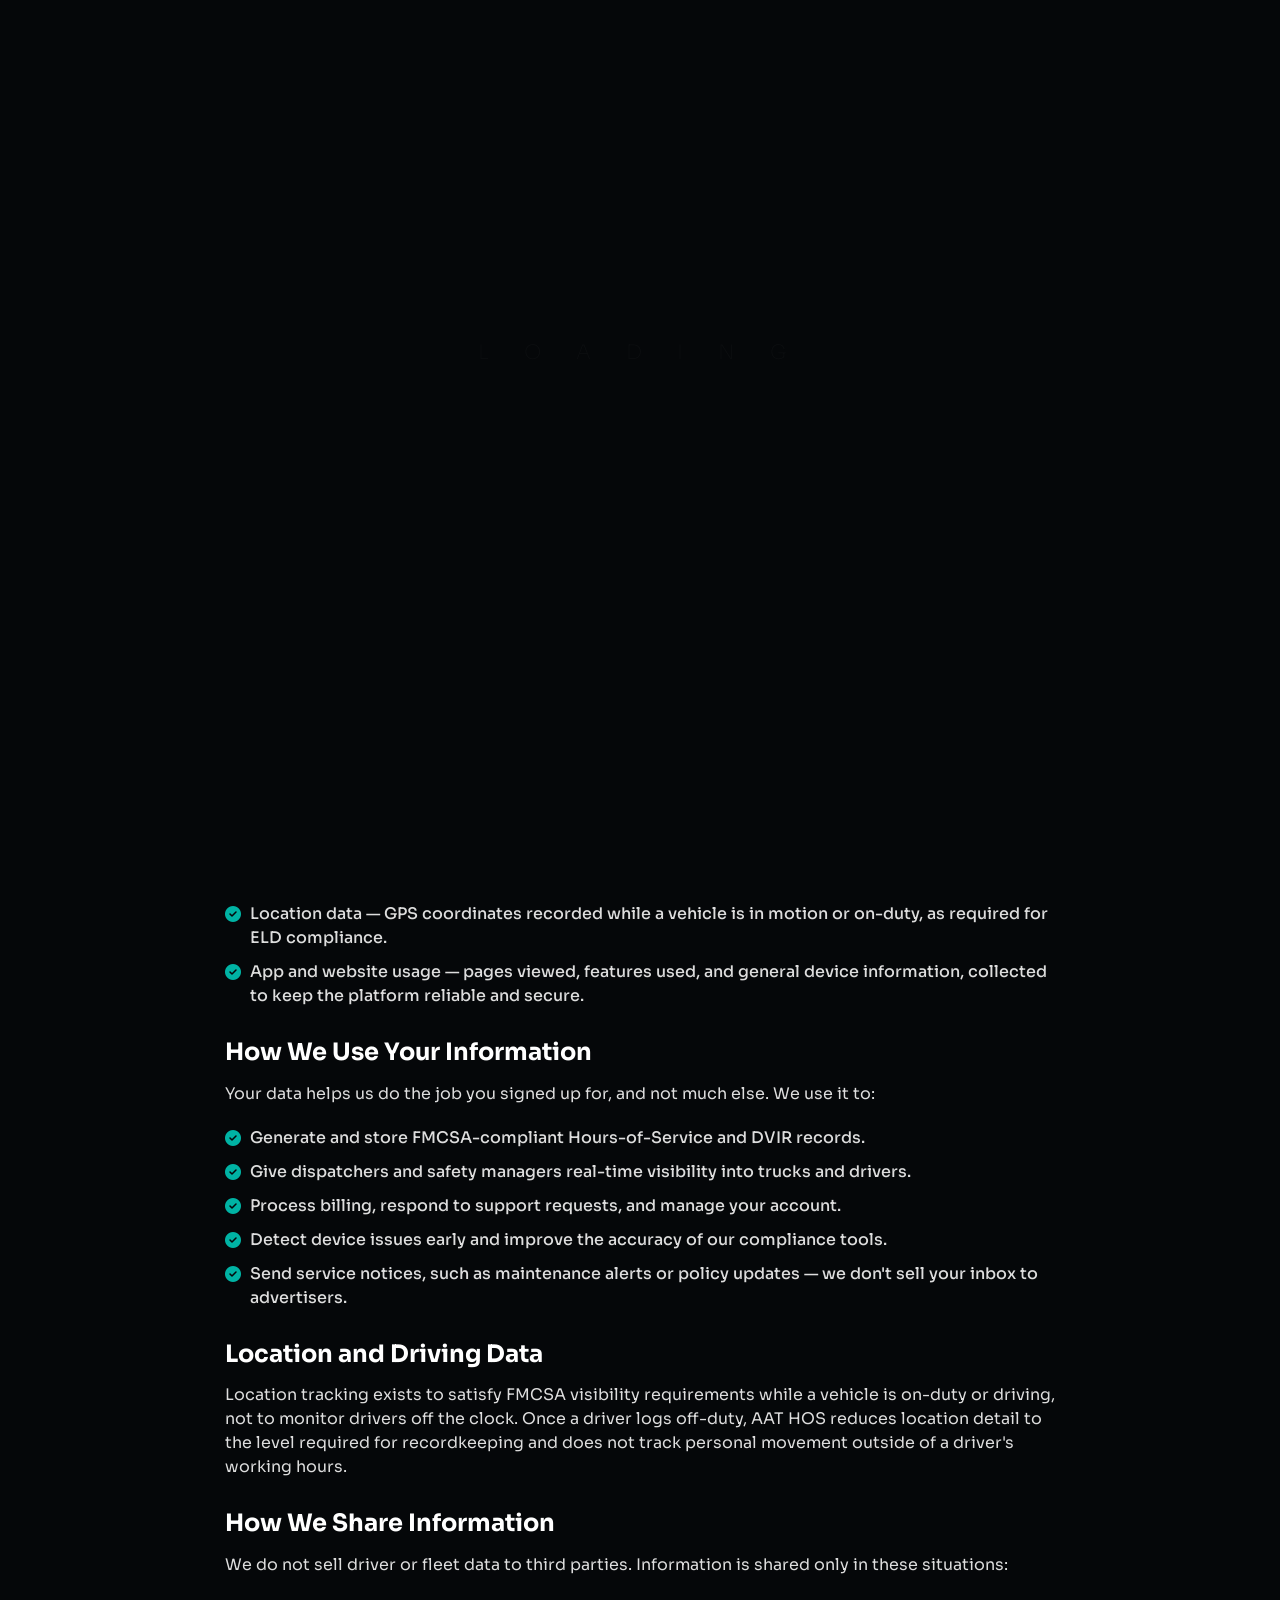
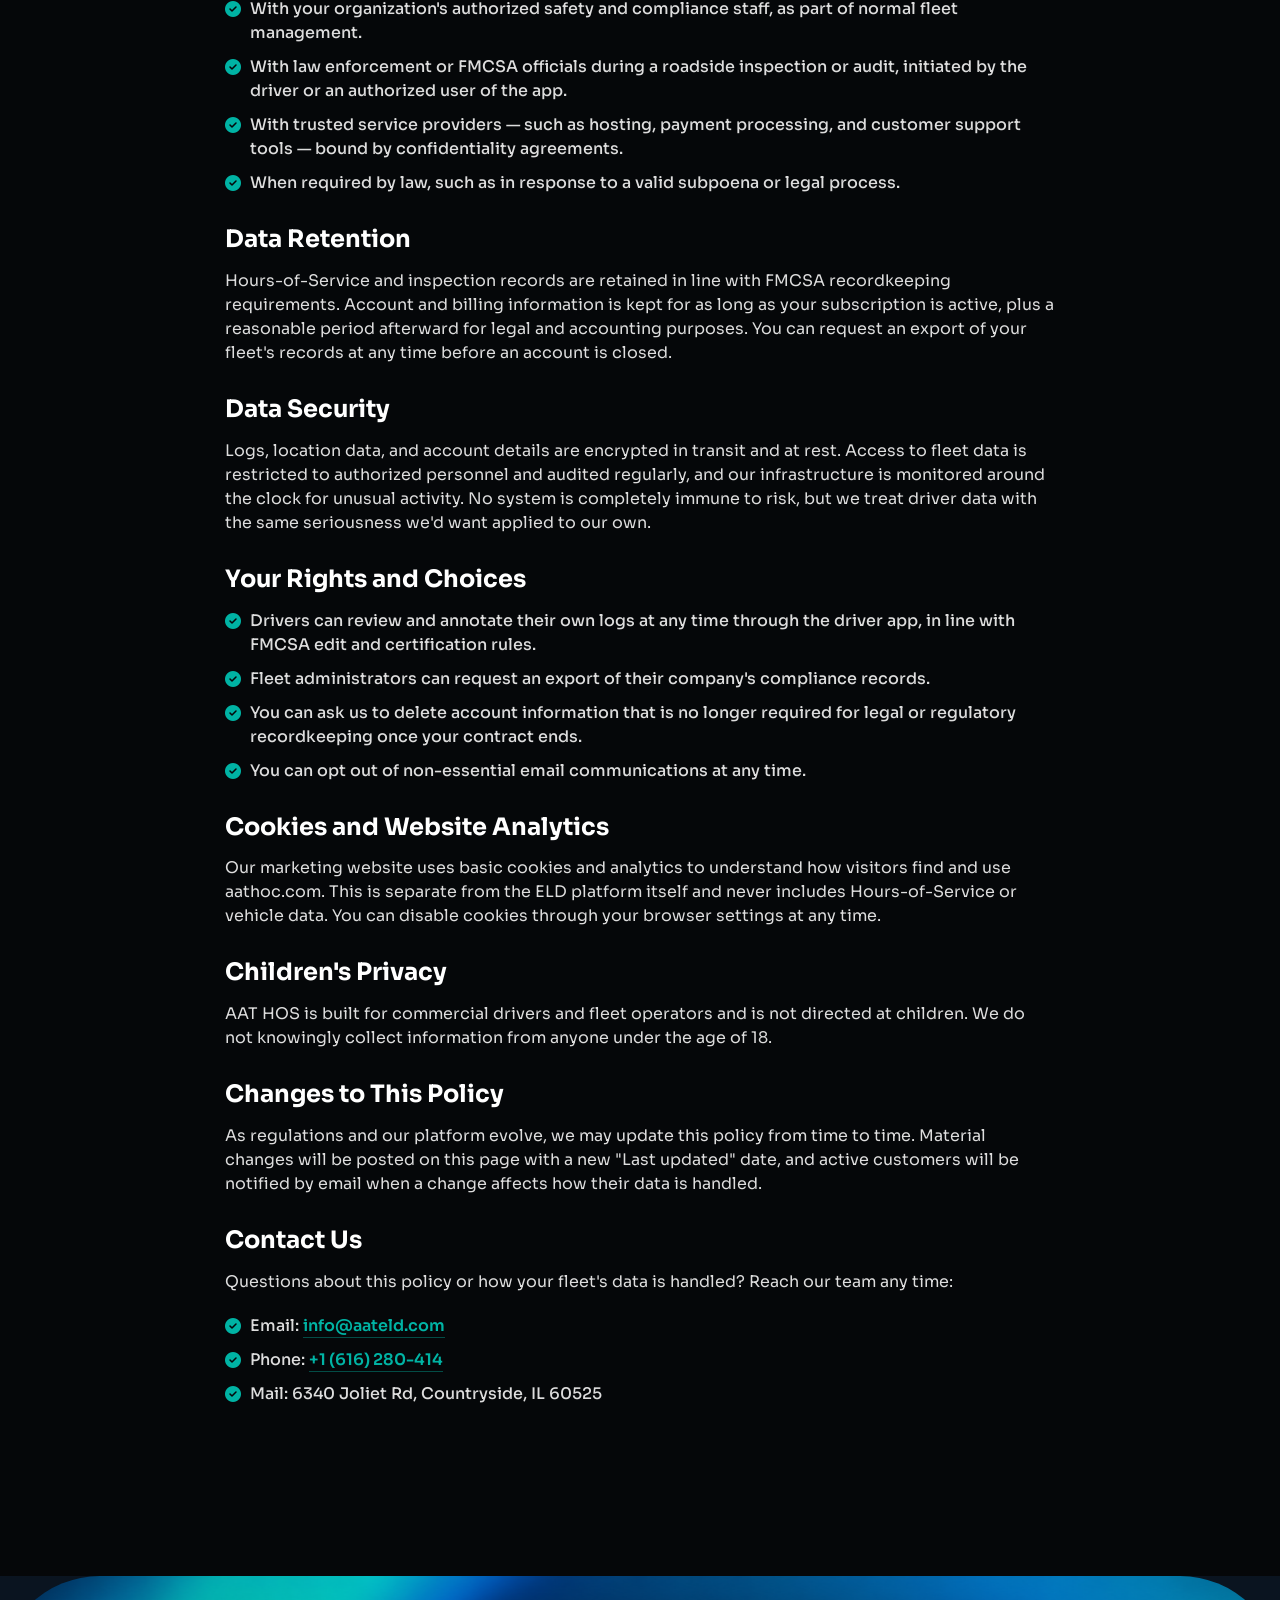
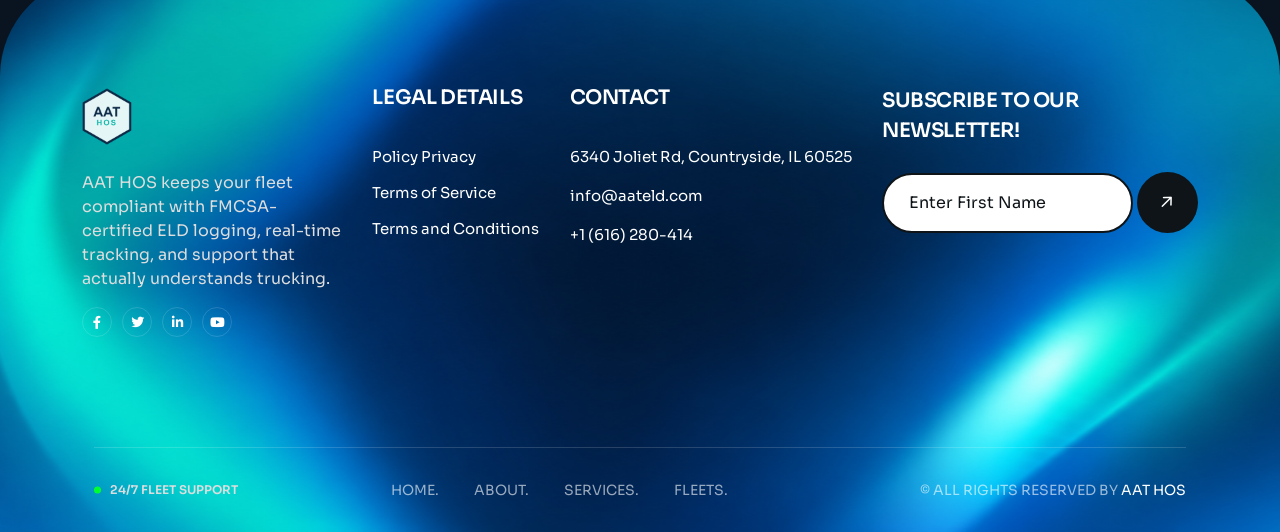
==== commit bfd34d03: "t" ====
--- a/privacy-policy.html
+++ b/privacy-policy.html
@@ -179,7 +179,7 @@
     <main class="site-content" id="content">
 
         <!-- START: Breadcrumb Area -->
-        <section class="breadcrumb_area" data-bg-image="./assets/img/breadcrumb/breadcrumb-bg.jpg"
+        <section class="breadcrumb_area" data-bg-image="./assets/img/images/privacy-hero.png"
             data-bg-color="#0E1B2C">
             <div class="container">
                 <div class="row">
